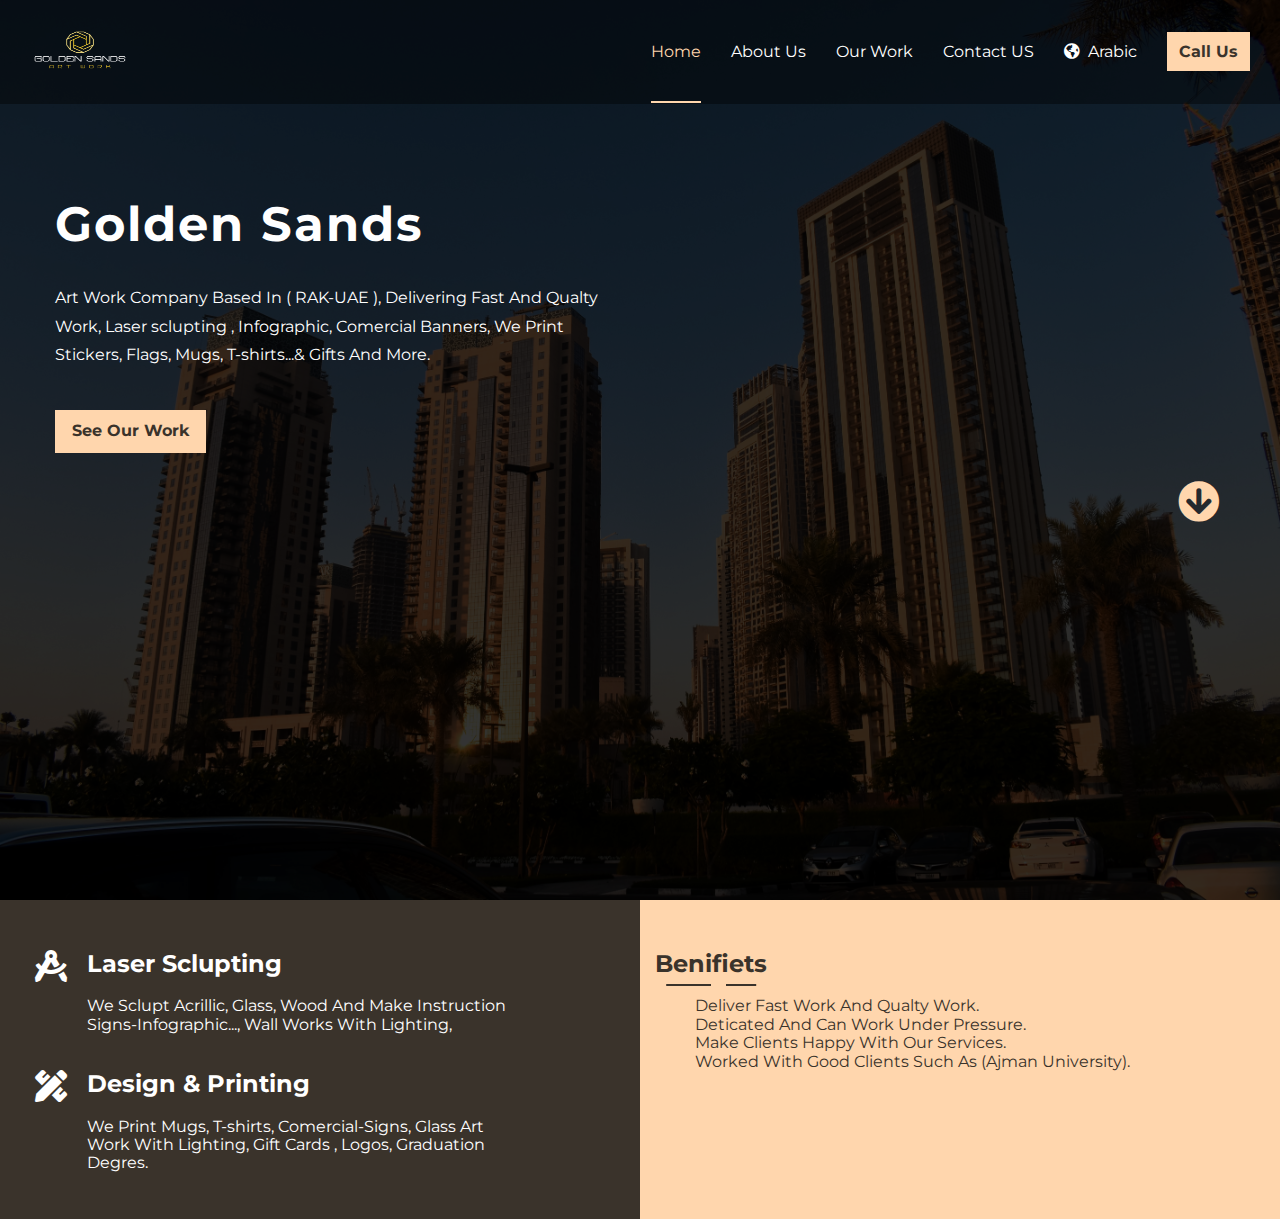
==== index.html @ 5da6ee66 "Initialized The Project And Codded The Header, Navbar [Responsive]" ====
<!DOCTYPE html>
<html lang="en">
  <head>
    <meta charset="UTF-8" />
    <meta http-equiv="X-UA-Compatible" content="IE=edge" />
    <meta name="viewport" content="width=device-width, initial-scale=1.0" />
    <link rel="shortcut icon" href="imgs/Logo.png" />
    <title>GoldenSands - Art Work & Sclupting</title>
    <link rel="stylesheet" href="css/Normalize [v8.0.1] .css" />
    <link rel="stylesheet" href="css/main.css" />
    <link rel="stylesheet" href="css/all.min.css" />
    <link rel="preconnect" href="https://fonts.googleapis.com" />
    <link rel="preconnect" href="https://fonts.gstatic.com" crossorigin />
    <link
      href="https://fonts.googleapis.com/css2?family=Montserrat:ital,wght@0,100;0,200;0,300;0,400;0,500;0,600;0,700;0,800;0,900;1,100;1,200;1,300;1,400;1,500;1,600;1,700;1,800;1,900&display=swap"
      rel="stylesheet"
    />
    <script src="js/main.js"></script>
  </head>
  <body>
    <header>
      <nav>
        <div class="logo">
          <img src="imgs/Logo.png" alt="GlodenSand Art Work Compay Logo" />
        </div>
        <ul class="larg">
          <li><a href="#" class="active">Home</a></li>
          <li><a href="#">About Us</a></li>
          <li><a href="#">Our Work</a></li>
          <li><a href="#">Contact US</a></li>
          <li>
            <a href="#"><i class="fas fa-globe-americas"></i> &nbsp;Arabic</a>
          </li>
          <li class="burger">
            <i class="fas fa-grip-horizontal"></i>
            <ul class="menu">
              <li><a href="#" class="active">Home</a></li>
              <li><a href="#">About Us</a></li>
              <li><a href="#">Our Work</a></li>
              <li><a href="#">Contact US</a></li>
              <li>
                <a href="#"
                  ><i class="fas fa-globe-americas"></i> &nbsp;Arabic</a
                >
              </li>
            </ul>
          </li>
          <li><a href="tel:+971-521180330" class="btn">Call Us</a></li>
        </ul>
      </nav>
      <div class="container">
        <div class="content">
          <h1>Golden Sands</h1>
          <p>
            Art Work Company Based In ( RAK-UAE ), Delivering Fast And Qualty Work,
            Laser sclupting , Infographic, Comercial Banners, We Print Stickers,
            Flags, Mugs, T-shirts...& Gifts And More.
          </p>
          <a href="">See Our Work</a>
        </div>
        <i class="fas fa-arrow-circle-down svg" id="svg"></i>
      </div>
    </header>
    <section class="about">
      <section class="info">
        <div class="box">
          <div class="ico"><i class="fas fa-drafting-compass"></i></div>
          <article>
            <h2>Laser Sclupting</h2>
            <p>
              We Sclupt Acrillic, Glass, Wood And Make Instruction
              Signs-Infographic..., Wall Works With Lighting,
            </p>
          </article>
        </div>
        <div class="box">
          <div class="ico"><i class="fas fa-pencil-ruler"></i></div>
          <article>
            <h2>Design & Printing</h2>
            <p>
              We Print Mugs, T-shirts, Comercial-Signs, Glass Art Work With
              Lighting, Gift Cards , Logos, Graduation Degres.
            </p>
          </article>
        </div>
      </section>
      <section class="benifet">
        <div class="head">
          <h2>Benifiets</h2>
        </div>
        <article>
          <ul>
            <li>Deliver Fast Work And Qualty Work.</li>
            <li>Deticated And Can Work Under Pressure.</li>
            <li>Make Clients Happy With Our Services.</li>
            <li>Worked With Good Clients Such As (Ajman University).</li>
          </ul>
        </article>
      </section>
    </section>
  </body>
</html>
---- css/Normalize [v8.0.1] .css ----
/*! normalize.css v8.0.1 | MIT License | github.com/necolas/normalize.css */

/* Document
========================================================================== */

/**
* 1. Correct the line height in all browsers.
* 2. Prevent adjustments of font size after orientation changes in iOS.
*/

html {
line-height: 1.15; /* 1 */
-webkit-text-size-adjust: 100%; /* 2 */
}

/* Sections
    ========================================================================== */

/**
* Remove the margin in all browsers.
*/

body {
margin: 0;
}

/**
* Render the `main` element consistently in IE.
*/

main {
display: block;
}

/**
* Correct the font size and margin on `h1` elements within `section` and
* `article` contexts in Chrome, Firefox, and Safari.
*/

h1 {
font-size: 2em;
margin: 0.67em 0;
}

/* Grouping content
    ========================================================================== */

/**
* 1. Add the correct box sizing in Firefox.
* 2. Show the overflow in Edge and IE.
*/

hr {
box-sizing: content-box; /* 1 */
height: 0; /* 1 */
overflow: visible; /* 2 */
}

/**
* 1. Correct the inheritance and scaling of font size in all browsers.
* 2. Correct the odd `em` font sizing in all browsers.
*/

pre {
font-family: monospace, monospace; /* 1 */
font-size: 1em; /* 2 */
}

/* Text-level semantics
    ========================================================================== */

/**
* Remove the gray background on active links in IE 10.
*/

a {
background-color: transparent;
}

/**
* 1. Remove the bottom border in Chrome 57-
* 2. Add the correct text decoration in Chrome, Edge, IE, Opera, and Safari.
*/

abbr[title] {
border-bottom: none; /* 1 */
text-decoration: underline; /* 2 */
text-decoration: underline dotted; /* 2 */
}

/**
* Add the correct font weight in Chrome, Edge, and Safari.
*/

b,
strong {
font-weight: bolder;
}

/**
* 1. Correct the inheritance and scaling of font size in all browsers.
* 2. Correct the odd `em` font sizing in all browsers.
*/

code,
kbd,
samp {
font-family: monospace, monospace; /* 1 */
font-size: 1em; /* 2 */
}

/**
* Add the correct font size in all browsers.
*/

small {
font-size: 80%;
}

/**
* Prevent `sub` and `sup` elements from affecting the line height in
* all browsers.
*/

sub,
sup {
font-size: 75%;
line-height: 0;
position: relative;
vertical-align: baseline;
}

sub {
bottom: -0.25em;
}

sup {
top: -0.5em;
}

/* Embedded content
    ========================================================================== */

/**
* Remove the border on images inside links in IE 10.
*/

img {
border-style: none;
}

/* Forms
    ========================================================================== */

/**
* 1. Change the font styles in all browsers.
* 2. Remove the margin in Firefox and Safari.
*/

button,
input,
optgroup,
select,
textarea {
font-family: inherit; /* 1 */
font-size: 100%; /* 1 */
line-height: 1.15; /* 1 */
margin: 0; /* 2 */
}

/**
* Show the overflow in IE.
* 1. Show the overflow in Edge.
*/

button,
input { /* 1 */
overflow: visible;
}

/**
* Remove the inheritance of text transform in Edge, Firefox, and IE.
* 1. Remove the inheritance of text transform in Firefox.
*/

button,
select { /* 1 */
text-transform: none;
}

/**
* Correct the inability to style clickable types in iOS and Safari.
*/

button,
[type="button"],
[type="reset"],
[type="submit"] {
-webkit-appearance: button;
}

/**
* Remove the inner border and padding in Firefox.
*/

button::-moz-focus-inner,
[type="button"]::-moz-focus-inner,
[type="reset"]::-moz-focus-inner,
[type="submit"]::-moz-focus-inner {
border-style: none;
padding: 0;
}

/**
* Restore the focus styles unset by the previous rule.
*/

button:-moz-focusring,
[type="button"]:-moz-focusring,
[type="reset"]:-moz-focusring,
[type="submit"]:-moz-focusring {
outline: 1px dotted ButtonText;
}

/**
* Correct the padding in Firefox.
*/

fieldset {
padding: 0.35em 0.75em 0.625em;
}

/**
* 1. Correct the text wrapping in Edge and IE.
* 2. Correct the color inheritance from `fieldset` elements in IE.
* 3. Remove the padding so developers are not caught out when they zero out
*    `fieldset` elements in all browsers.
*/

legend {
box-sizing: border-box; /* 1 */
color: inherit; /* 2 */
display: table; /* 1 */
max-width: 100%; /* 1 */
padding: 0; /* 3 */
white-space: normal; /* 1 */
}

/**
* Add the correct vertical alignment in Chrome, Firefox, and Opera.
*/

progress {
vertical-align: baseline;
}

/**
* Remove the default vertical scrollbar in IE 10+.
*/

textarea {
overflow: auto;
}

/**
* 1. Add the correct box sizing in IE 10.
* 2. Remove the padding in IE 10.
*/

[type="checkbox"],
[type="radio"] {
box-sizing: border-box; /* 1 */
padding: 0; /* 2 */
}

/**
* Correct the cursor style of increment and decrement buttons in Chrome.
*/

[type="number"]::-webkit-inner-spin-button,
[type="number"]::-webkit-outer-spin-button {
height: auto;
}

/**
* 1. Correct the odd appearance in Chrome and Safari.
* 2. Correct the outline style in Safari.
*/

[type="search"] {
-webkit-appearance: textfield; /* 1 */
outline-offset: -2px; /* 2 */
}

/**
* Remove the inner padding in Chrome and Safari on macOS.
*/

[type="search"]::-webkit-search-decoration {
-webkit-appearance: none;
}

/**
* 1. Correct the inability to style clickable types in iOS and Safari.
* 2. Change font properties to `inherit` in Safari.
*/

::-webkit-file-upload-button {
-webkit-appearance: button; /* 1 */
font: inherit; /* 2 */
}

/* Interactive
    ========================================================================== */

/*
* Add the correct display in Edge, IE 10+, and Firefox.
*/

details {
display: block;
}

/*
* Add the correct display in all browsers.
*/

summary {
display: list-item;
}

/* Misc
    ========================================================================== */

/**
* Add the correct display in IE 10+.
*/

template {
display: none;
}

/**
* Add the correct display in IE 10.
*/

[hidden] {
display: none;
}
---- css/main.css ----
@import url("https://fonts.googleapis.com/css2?family=Montserrat:ital,wght@0,100;0,200;0,300;0,400;0,500;0,600;0,700;0,800;0,900;1,100;1,200;1,300;1,400;1,500;1,600;1,700;1,800;1,900&display=swap");

/* Variables Start */
:root {
  --light-clr: #ffd6ad;
  --dark-clr: #3a332b;
  --med-clr: #67635d;
  --semi-white: #67635d;
}
/* Variables End */
/* Global */
.container {
  padding-left: 15px;
  padding-right: 15px;
  margin-left: auto;
  margin-right: auto;
}
@media (min-width: 768px) {
  .container {
    width: 750px;
  }
}
@media (min-width: 992px) {
  .container {
    width: 970px;
  }
}
@media (min-width: 1200px) {
  .container {
    width: 1170px;
  }
}
ul {
  list-style: none;
}
.head {

}
.head h2 {
  position: relative;
  width: fit-content;
}
.head h2::before {
  content: '';
  position: absolute;
  bottom: -8px;
  left: 50%;
  background-color: var(--dark-clr);
  width: 80%;
  height: 2px;
  transform: translatex(-50%);
}
.head h2::after {
  content: '';
  position: absolute;
  bottom: -15px;
  left: 50%;
  width: 15px;
  height: 15px;
  background-color: var(--light-clr);
  animation: head-anim 3s ease infinite alternate;
}
@keyframes head-anim {
  0% {
    left: 0;
  }
  100% {
    left: calc(100% - 15px);
  }
}
/* Global */
body {
  font-family: "Montserrat", sans-serif, arial;
}
/* Start Header */
header {
  display: flex;
  flex-direction: column;
  min-height: 100vh;
  background-image: url(../imgs/Header\ -\ Bg.jpg);
  background-position: center;
  background-size: cover;
  position: relative;
}
header:before {
  content: "";
  position: absolute;
  top: 0;
  left: 0;
  width: 100%;
  height: 100%;
  background-color: rgba(0, 0, 0, 0.8);
}
nav {
  display: flex;
  justify-content: space-between;
  align-items: center;
  background: rgba(0, 0, 0, 0.4);
  padding: 0 15px;
  position: relative;
}
nav .logo img {
  max-height: 100px;
  width: 130px;
}
nav ul {
  display: flex;
}
@media (max-width: 991px) {
  nav
    ul.larg
    li:not(.larg li:last-of-type, .larg li:nth-of-type(6), .larg ul li) {
    display: none;
  }
}
nav ul a {
  color: white;
  text-decoration: none;
  margin: 0 15px;
  position: relative;
  transition: 0.3s;
  overflow: hidden;
}
nav ul a:before {
  content: "";
  position: absolute;
  left: 50%;
  bottom: -42px;
  width: 0%;
  height: 2px;
  background: var(--light-clr);
  transform: translateX(-50%);
  transition: width 0.2s linear;
}
nav ul a.active,
nav ul a:hover {
  color: var(--light-clr);
}
nav ul a.active::before,
nav ul a:hover:not(a.btn, ul.menu li)::before {
  width: 100%;
}
nav a.btn {
  background: var(--light-clr);
  color: var(--dark-clr);
  padding: 8px 10px;
  border: 2px solid var(--light-clr);
  font-weight: bold;
  text-decoration: none;
}
nav a.btn:hover {
  color: var(--light-clr);
  background: transparent;
}
nav ul li.burger {
  margin-right: 10px;
  color: #fff;
  font-size: 1.7rem;
  transition: 0.2s;
  display: none;
}
@media (max-width: 991px) {
  nav ul li.burger {
    display: flex;
  }
}
nav ul li.burger:hover {
  color: var(--light-clr);
  cursor: pointer;
}
nav ul li.burger:hover ul.menu,
nav ul li.burger:active ul.menu,
nav ul li.burger:focus ul.menu 
nav ul li.burger:focus-within ul.menu{
  display: flex;
}
nav ul.menu {
  width: 100%;
  margin: 0;
  padding: 0;
  display: none;
  flex-direction: column;
  background-color: var(--dark-clr);
  position: absolute;
  left: 0px;
  top: 65%;
  z-index: 10;
  opacity: 0.8;
}
nav ul.menu li {
  background-color: var(--light-clr);
  border-bottom: 1px solid var(--dark-clr);
}
nav ul.menu li a {
  display: block;
  padding: 15px 0;
  color: var(--dark-clr);
  transition: 0.2s linear;
}
nav ul.menu li a:hover,
nav ul.menu li a:active {
  padding-left: 10px;
}
header .container {
  display: flex;
  position: relative;
}
header .content {
  color: white;
  margin-top: 60px;
}
header .content h1 {
  font-size: 3rem;
  letter-spacing: 2px;
}
header .container p {
  max-width: 50ch;
  line-height: 1.8rem;
  position: relative;
}
header .content a {
  display: block;
  width: fit-content;
  font-weight: bold;
  color: var(--dark-clr);
  text-decoration: none;
  padding: 10px 15px;
  margin: 40px 0;
  background: var(--light-clr);
  border: 2px solid var(--light-clr);
  transition: color, background-color 0.2s ease;
}
header .content a:hover {
  color: var(--light-clr);
  background: transparent;
}
header .svg {
  position: absolute;
  bottom: -30px;
  right: 20px;
  font-size: 2.6rem;
  color: #ffd6ad;
  animation: up-down 2s ease 0s alternate infinite;
}
@keyframes up-down {
  0% {
    transform: translatey(-10px);
  }
  100% {
    transform: translatey(50px);
  }
}
/* End Header */
/* ==================== */
/* Start About-Us */
section.about {
  display: grid;
  grid-template-columns: 1fr 1fr;
  color: #fff;
}
@media (max-width: 767px) {
  section.about {
    text-align: center;
    grid-template-columns: 1fr;
  }
}
.about section.info {
  background-color: var(--dark-clr);
  padding: 30px 15px;
  flex-basis: 100%;
}
.about .info .box {
  display: flex;
}
@media (max-width: 767px) {
  .about .info .box {
    flex-direction: column;
  }
}
.about .info .box .ico {
  font-size: 2rem;
  padding: 0 20px;
}
@media (max-widt: 767px) {
  .about .info .box .ico{
    padding: 0 0;
  }
}
.about .info .box .ico i {
  padding-top: 20px;
  transition: 0.3s linear;
}
.about .info .box .ico:hover i {
  transform: scale(1.2);
  text-shadow: 2px -3px  var(--light-clr);
}
.about .info .box article {
  max-width: 40ch;
}
@media (max-width: 767px) {
  .about .info .box article {
    width: 100%;
  }
}
.about .info .box article h2 {
  
}
.about .info .box article p {
  
}
/* ==================== */
.about .benifet {
  background-color: var(--light-clr);
  color: var(--dark-clr);
  padding: 30px 15px;
  flex-basis: 100%;
}
.about .benifit .head {
  
}
.about .benifit .head h2 {
}
.about .benifit .article {
  
}
.about .benifit .article {
  
}
.about .benifit .article ul {

}
.about .benifit .article li {

}
/* End About-Us */
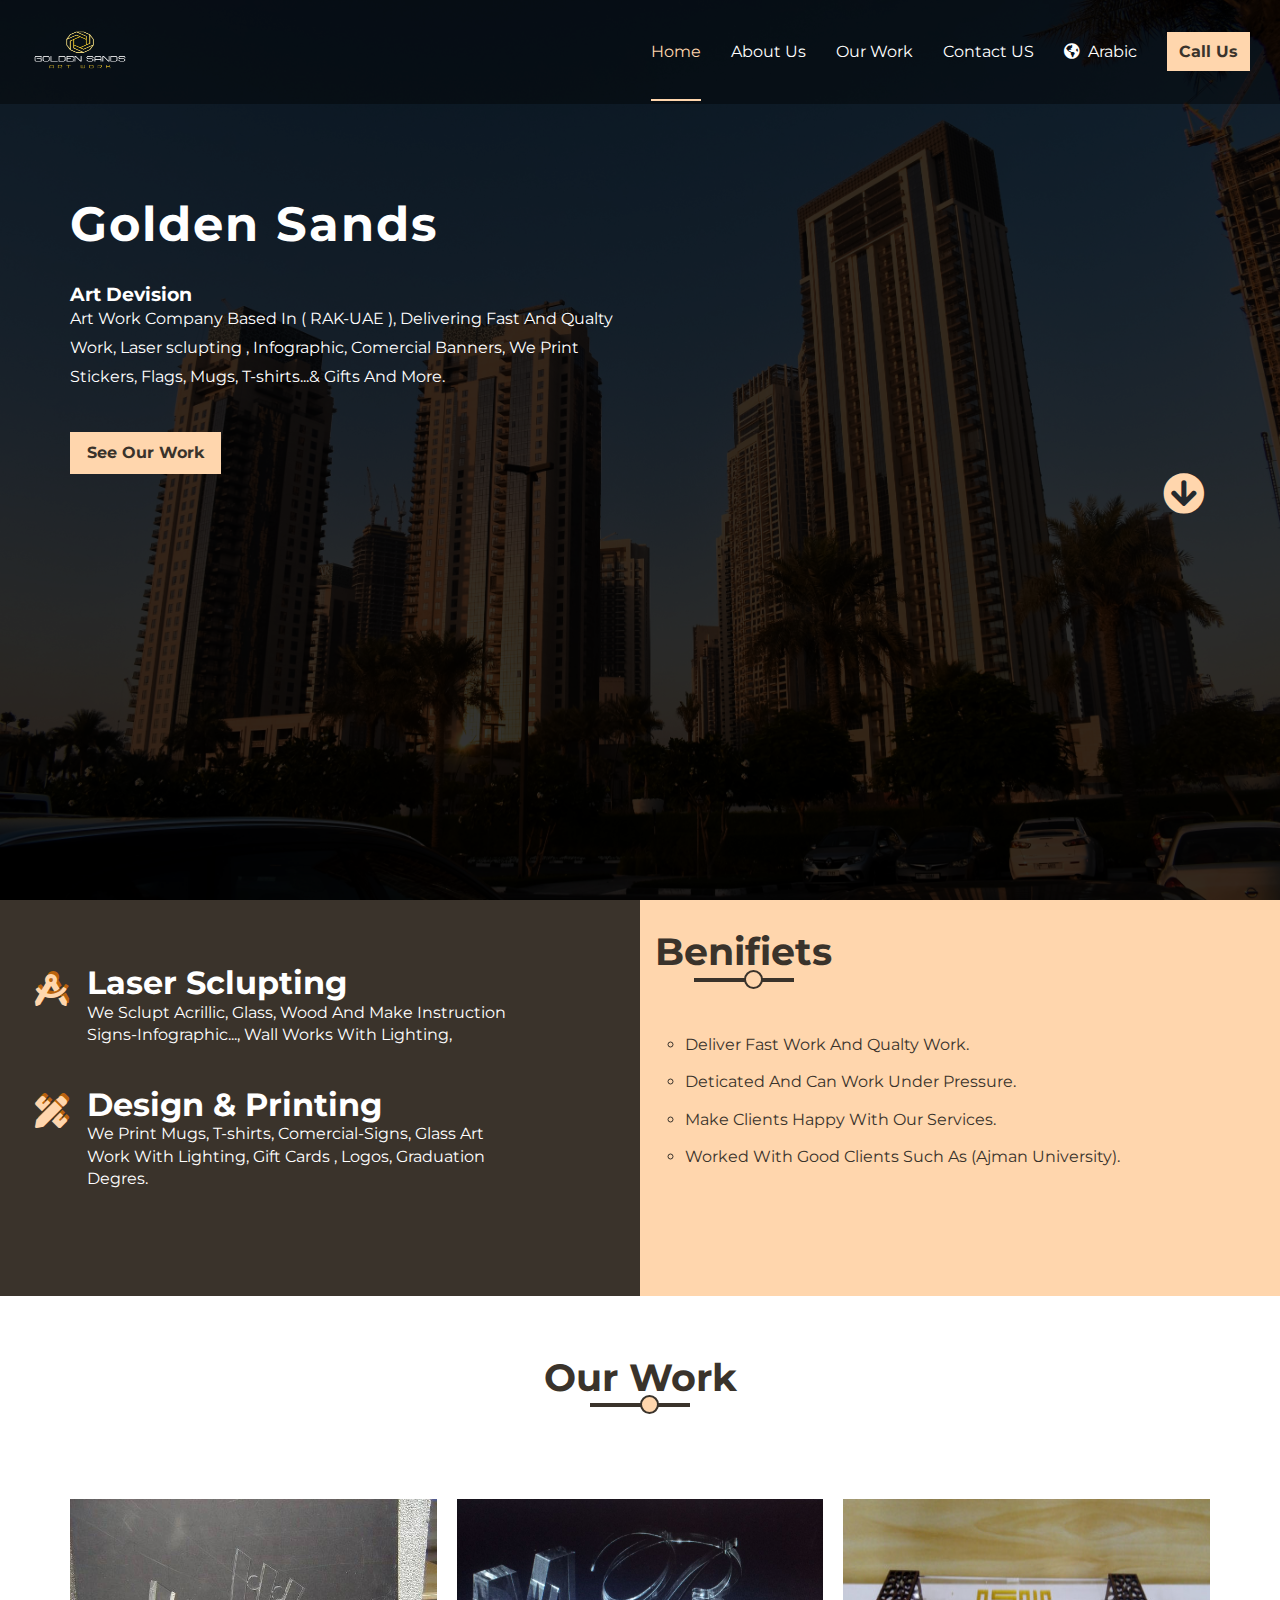
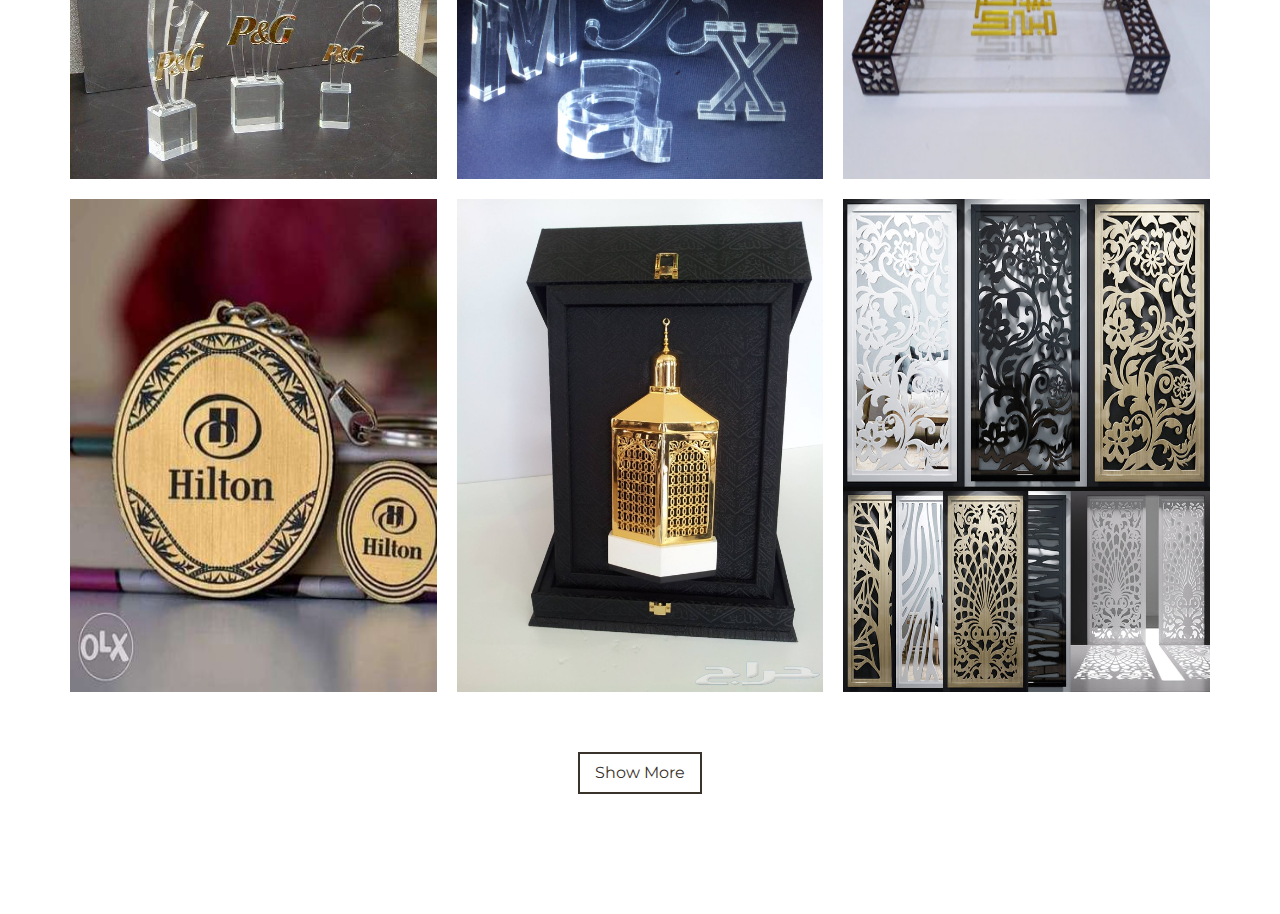
==== commit da869ad3: "Deleted Local Font & Added Our Work Section" ====
--- a/index.html
+++ b/index.html
@@ -15,14 +15,13 @@
       href="https://fonts.googleapis.com/css2?family=Montserrat:ital,wght@0,100;0,200;0,300;0,400;0,500;0,600;0,700;0,800;0,900;1,100;1,200;1,300;1,400;1,500;1,600;1,700;1,800;1,900&display=swap"
       rel="stylesheet"
     />
-    <script src="js/main.js"></script>
   </head>
   <body>
     <header>
       <nav>
-        <div class="logo">
+        <figure class="logo">
           <img src="imgs/Logo.png" alt="GlodenSand Art Work Compay Logo" />
-        </div>
+        </figure>
         <ul class="larg">
           <li><a href="#" class="active">Home</a></li>
           <li><a href="#">About Us</a></li>
@@ -48,23 +47,24 @@
           <li><a href="tel:+971-521180330" class="btn">Call Us</a></li>
         </ul>
       </nav>
-      <div class="container">
-        <div class="content">
+      <section class="container">
+        <article class="content">
           <h1>Golden Sands</h1>
+          <h3>Art Devision</h3>
           <p>
             Art Work Company Based In ( RAK-UAE ), Delivering Fast And Qualty Work,
             Laser sclupting , Infographic, Comercial Banners, We Print Stickers,
             Flags, Mugs, T-shirts...& Gifts And More.
           </p>
           <a href="">See Our Work</a>
-        </div>
+        </article>
         <i class="fas fa-arrow-circle-down svg" id="svg"></i>
-      </div>
+      </section>
     </header>
     <section class="about">
       <section class="info">
-        <div class="box">
-          <div class="ico"><i class="fas fa-drafting-compass"></i></div>
+        <section class="box">
+          <figure class="ico"><i class="fas fa-drafting-compass"></i></figure>
           <article>
             <h2>Laser Sclupting</h2>
             <p>
@@ -72,9 +72,9 @@
               Signs-Infographic..., Wall Works With Lighting,
             </p>
           </article>
-        </div>
-        <div class="box">
-          <div class="ico"><i class="fas fa-pencil-ruler"></i></div>
+        </section>
+        <section class="box">
+          <figure class="ico"><i class="fas fa-pencil-ruler"></i></figure>
           <article>
             <h2>Design & Printing</h2>
             <p>
@@ -84,19 +84,116 @@
           </article>
         </div>
       </section>
-      <section class="benifet">
-        <div class="head">
-          <h2>Benifiets</h2>
-        </div>
-        <article>
-          <ul>
-            <li>Deliver Fast Work And Qualty Work.</li>
-            <li>Deticated And Can Work Under Pressure.</li>
-            <li>Make Clients Happy With Our Services.</li>
-            <li>Worked With Good Clients Such As (Ajman University).</li>
-          </ul>
+    </section>
+    <section class="benifet">
+      <div class="head">
+        <h2>Benifiets</h2>
+      </div>
+      <article>
+        <ul>
+          <li>Deliver Fast Work And Qualty Work.</li>
+          <li>Deticated And Can Work Under Pressure.</li>
+          <li>Make Clients Happy With Our Services.</li>
+          <li>Worked With Good Clients Such As (Ajman University).</li>
+        </ul>
+      </article>
+    </section>
+    </section>
+    <section class="our-work">
+      <section class="container">
+        <article class="head">
+          <h2>Our Work</h2>
         </article>
+        <section class="work-imgs">
+          <div class="box">
+            <img src="imgs/ACRYLIC - WORk/acrylic - 1.jpg" alt="">
+            <div class="overlay">
+              <h3>Laser Cutting - Acrilic Work</h3>
+              <p>Shape Made Using Laser Sclupting Machine.</p>
+            </div>
+          </div>
+          <div class="box">
+            <img src="imgs/ACRYLIC - WORk/acrylic - 4.jpg" alt="">
+            <div class="overlay">
+              <h3>Laser Cutting - Acrilic Work</h3>
+              <p>Letters Shape Made Using Laser Sclupting Machine.</p>
+            </div>
+          </div>
+          <div class="box">
+            <img src="imgs/ACRYLIC - WORk/acrylic - 7.jpg" alt="">
+            <div class="overlay">
+              <h3>Laser Cutting - Acrilic Work</h3>
+              <p>Acrilic Eid Gift.</p>
+            </div>
+          </div>
+          <div class="box">
+            <img src="imgs/CRAFT [wooden , ...]/craft - 1.jpg" alt="">
+            <div class="overlay">
+              <h3>Wooden Work</h3>
+              <p>Wodden Key Logo For Hilton.</p>
+            </div>
+          </div>
+          <div class="box">
+            <img src="imgs/CRAFT [wooden , ...]/craft - 3.jpg" alt="">
+            <div class="overlay">
+              <h3>Art Gifts</h3>
+              <p>A Beutifull light Source Gift With A Box "Phanos".</p>
+            </div>
+          </div>
+          <div class="box">
+            <img src="imgs/CRAFT [wooden , ...]/craft - 5.jpg" alt="">
+            <div class="overlay">
+              <h3>Steel Cutting Work</h3>
+              <p>Make Custom Shapes Using Laser Cutting And Sclupting</p>
+            </div>
+          </div>
+          <div class="box hidden">
+            <img src="imgs/T-SHITRS/T-Shirt - 1.jpg" alt="">
+            <div class="overlay">
+              <h3>T-Shirt Printing</h3>
+              <p>Print Custom Photos & Images On T-Shirts</p>
+            </div>
+          </div>
+          <div class="box hidden">
+            <img src="imgs/T-SHITRS/T-Shit - 2.jpg" alt="">
+            <div class="overlay">
+              <h3>T-Shirt Printing</h3>
+              <p>Print Custom Photos & Images On T-Shirts</p>
+            </div>
+          </div>
+          <div class="box hidden">
+            <img src="imgs/T-SHITRS/T-Shirt 3.jpeg" alt="">
+            <div class="overlay">
+              <h3>T-Shirt Printing</h3>
+              <p>Print Custom Photos & Images On T-Shirts</p>
+            </div>
+          </div>
+          <div class="box hidden">
+            <img src="imgs/ACRYLIC - WORk/acrylic - 6.jpg" alt="">
+            <div class="overlay">
+              <h3>Laser Cutting - Acrilic Work</h3>
+              <p>Award Made Using Laser Sclupting Machine.</p>
+            </div>
+          </div>
+          <div class="box hidden">
+            <img src="imgs/ACRYLIC - WORk/acrylic - 5.jpg" alt="">
+            <div class="overlay">
+              <h3>Laser Cutting - Acrilic Work</h3>
+              <p>Events Awards Made Using Laser Sclupting Machine.</p>
+            </div>
+          </div>
+          <div class="box hidden">
+            <img src="imgs/ACRYLIC - WORk/acrylic - 3.jpg" alt="">
+            <div class="overlay">
+              <h3>Laser Cutting - Acrilic Work</h3>
+              <p>Nice Money Box Made Using Laser Sclupting Machine.</p>
+            </div>
+          </div>
+        </section>
+        <button class="show-img">Show More</button>
       </section>
     </section>
+    <!-- Js File -->
+    <script src="js/main.js"></script>
   </body>
 </html>
--- a/css/main.css
+++ b/css/main.css
@@ -1,5 +1,4 @@
 @import url("https://fonts.googleapis.com/css2?family=Montserrat:ital,wght@0,100;0,200;0,300;0,400;0,500;0,600;0,700;0,800;0,900;1,100;1,200;1,300;1,400;1,500;1,600;1,700;1,800;1,900&display=swap");
-
 /* Variables Start */
 :root {
   --light-clr: #ffd6ad;
@@ -9,6 +8,14 @@
 }
 /* Variables End */
 /* Global */
+* {
+  margin: 0;
+  padding: 0;
+  box-sizing: border-box;
+  -o-box-sizing: border-box;
+  -moz-box-sizing: border-box;
+  -webkit-box-sizing: border-box;
+}
 .container {
   padding-left: 15px;
   padding-right: 15px;
@@ -33,21 +40,28 @@
 ul {
   list-style: none;
 }
-.head {
-
+figure {
+  margin: 0;
 }
 .head h2 {
-  position: relative;
+  color: var(--dark-clr);
   width: fit-content;
-}
+  font-size: 38px;
+  position: relative;
+}
+/* @media (max-width: 767px) {
+  .head h2 {
+    width: 100%;
+  }
+} */
 .head h2::before {
   content: '';
   position: absolute;
   bottom: -8px;
   left: 50%;
   background-color: var(--dark-clr);
-  width: 80%;
-  height: 2px;
+  width: 100px;
+  height: 4px;
   transform: translatex(-50%);
 }
 .head h2::after {
@@ -58,14 +72,16 @@
   width: 15px;
   height: 15px;
   background-color: var(--light-clr);
-  animation: head-anim 3s ease infinite alternate;
+  border: 2px solid var(--dark-clr);
+  border-radius: 50%;
+  animation: head-anim 3s linear infinite alternate;
 }
 @keyframes head-anim {
   0% {
-    left: 0;
+    left: calc(50% - 60px);
   }
   100% {
-    left: calc(100% - 15px);
+    left: calc(50% + 45px);
   }
 }
 /* Global */
@@ -125,7 +141,7 @@
   content: "";
   position: absolute;
   left: 50%;
-  bottom: -42px;
+  bottom: -40px;
   width: 0%;
   height: 2px;
   background: var(--light-clr);
@@ -153,6 +169,7 @@
   background: transparent;
 }
 nav ul li.burger {
+  margin-top: -5px;
   margin-right: 10px;
   color: #fff;
   font-size: 1.7rem;
@@ -236,7 +253,7 @@
 }
 header .svg {
   position: absolute;
-  bottom: -30px;
+  bottom: 0px;
   right: 20px;
   font-size: 2.6rem;
   color: #ffd6ad;
@@ -244,7 +261,7 @@
 }
 @keyframes up-down {
   0% {
-    transform: translatey(-10px);
+    transform: translatey(-20px);
   }
   100% {
     transform: translatey(50px);
@@ -266,11 +283,15 @@
 }
 .about section.info {
   background-color: var(--dark-clr);
-  padding: 30px 15px;
+  padding: 65px 15px;
   flex-basis: 100%;
 }
 .about .info .box {
   display: flex;
+  margin: 40px 0;
+}
+.about .info .box:first-of-type {
+  margin-top: 0;
 }
 @media (max-width: 767px) {
   .about .info .box {
@@ -278,8 +299,8 @@
   }
 }
 .about .info .box .ico {
-  font-size: 2rem;
-  padding: 0 20px;
+  font-size: 32px;
+  padding: 8px 20px;
 }
 @media (max-widt: 767px) {
   .about .info .box .ico{
@@ -287,26 +308,26 @@
   }
 }
 .about .info .box .ico i {
-  padding-top: 20px;
+  padding-top: 0px;
+  color: var(--light-clr);
   transition: 0.3s linear;
-}
-.about .info .box .ico:hover i {
-  transform: scale(1.2);
-  text-shadow: 2px -3px  var(--light-clr);
+  text-shadow: 2px -3px #ba630d;
 }
 .about .info .box article {
   max-width: 40ch;
 }
 @media (max-width: 767px) {
   .about .info .box article {
+    display: contents;
     width: 100%;
   }
 }
 .about .info .box article h2 {
-  
+  margin-top: 0;
+  font-size: 32px;
 }
 .about .info .box article p {
-  
+  line-height: 1.4em;
 }
 /* ==================== */
 .about .benifet {
@@ -315,21 +336,95 @@
   padding: 30px 15px;
   flex-basis: 100%;
 }
-.about .benifit .head {
-  
-}
-.about .benifit .head h2 {
-}
-.about .benifit .article {
-  
-}
-.about .benifit .article {
-  
-}
-.about .benifit .article ul {
-
-}
-.about .benifit .article li {
-
+.about .benifet article ul {
+  text-align: start;
+  list-style: circle;
+  margin: 60px 30px;
+}
+.about .benifet article ul li {
+  line-height: 1.4em;
+  margin: 15px 0;
 }
 /* End About-Us */
+/* Start Our-Work */
+.our-work {
+  padding: 60px 0;
+}
+.our-work .head {
+  display: flex;
+  justify-content: center;
+}
+.our-work .work-imgs {
+  margin-top: 100px;
+  display: grid;
+  grid-template-columns: repeat(auto-fill, minmax(280px, auto));
+  gap: 20px;
+}
+.our-work .work-imgs .box {
+  position: relative;
+  overflow-y: hidden;
+}
+.our-work .box:hover {
+  cursor:  pointer ;
+}
+.our-work .work-imgs .hidden {
+  display: none;
+}
+.work-imgs .box img {
+  max-width: 100%;
+  height: 100%;
+}
+.work-imgs .box .overlay {
+  color: #222;
+  width: 100%;
+  height: 60%;
+  padding: 20px;
+  padding-bottom: 20px;
+  position: absolute;
+  left: 0;
+  bottom: -60%;
+  border-top: 1px solid rgba(255, 255, 255, 0.270);
+  background: rgb(225 225 225 / 0.2);
+  -webkit-backdrop-filter: blur(40px);
+  backdrop-filter: blur(40px);
+  transition: bottom 0.4s;
+}
+.work-imgs .box .overlay p {
+  margin-top: 15px;
+}
+.our-work .box:hover .overlay {
+  bottom: 0;
+}
+.our-work button.show-img {
+  padding: 10px 15px;
+  margin: 60px 0;
+  margin-left: 50%;
+  transform: translate(-50%);
+  text-align: center;
+  background: none;
+  color: var(--dark-clr);
+  border: 2px solid var(--dark-clr);
+  cursor: pointer;
+  position: relative;
+  transition: color 0.3s;
+  overflow: hidden;
+}
+.our-work button.show-img::before {
+  content: '';
+  width: 100%;
+  height: 100%;
+  position: absolute;
+  top: 0;
+  left: -100%;
+  background: var(--dark-clr);
+  z-index: -1;
+  transition: left 0.3s;
+  transform: scale(1);
+}
+.our-work button.show-img:hover {
+  color: var(--light-clr);
+}
+.our-work button.show-img:hover::before {
+  left: 0;
+}
+/* End Our-Work */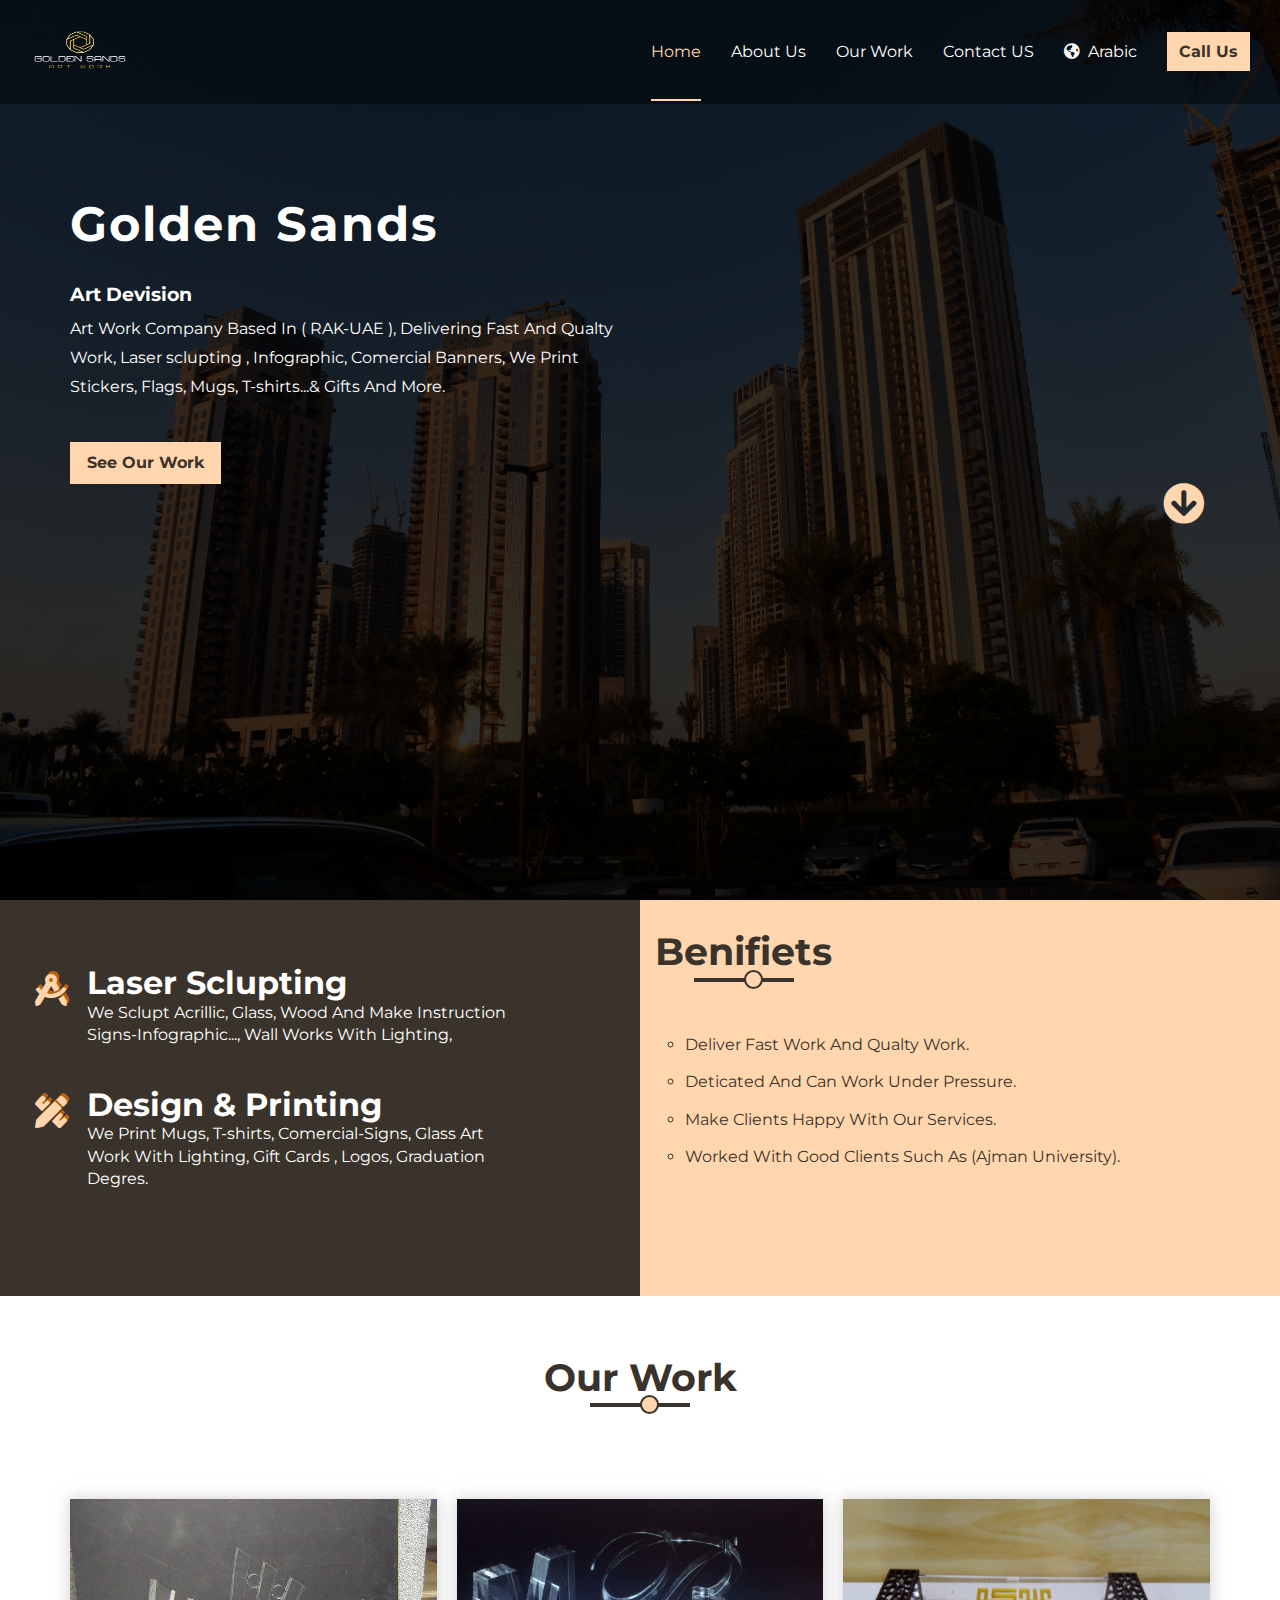
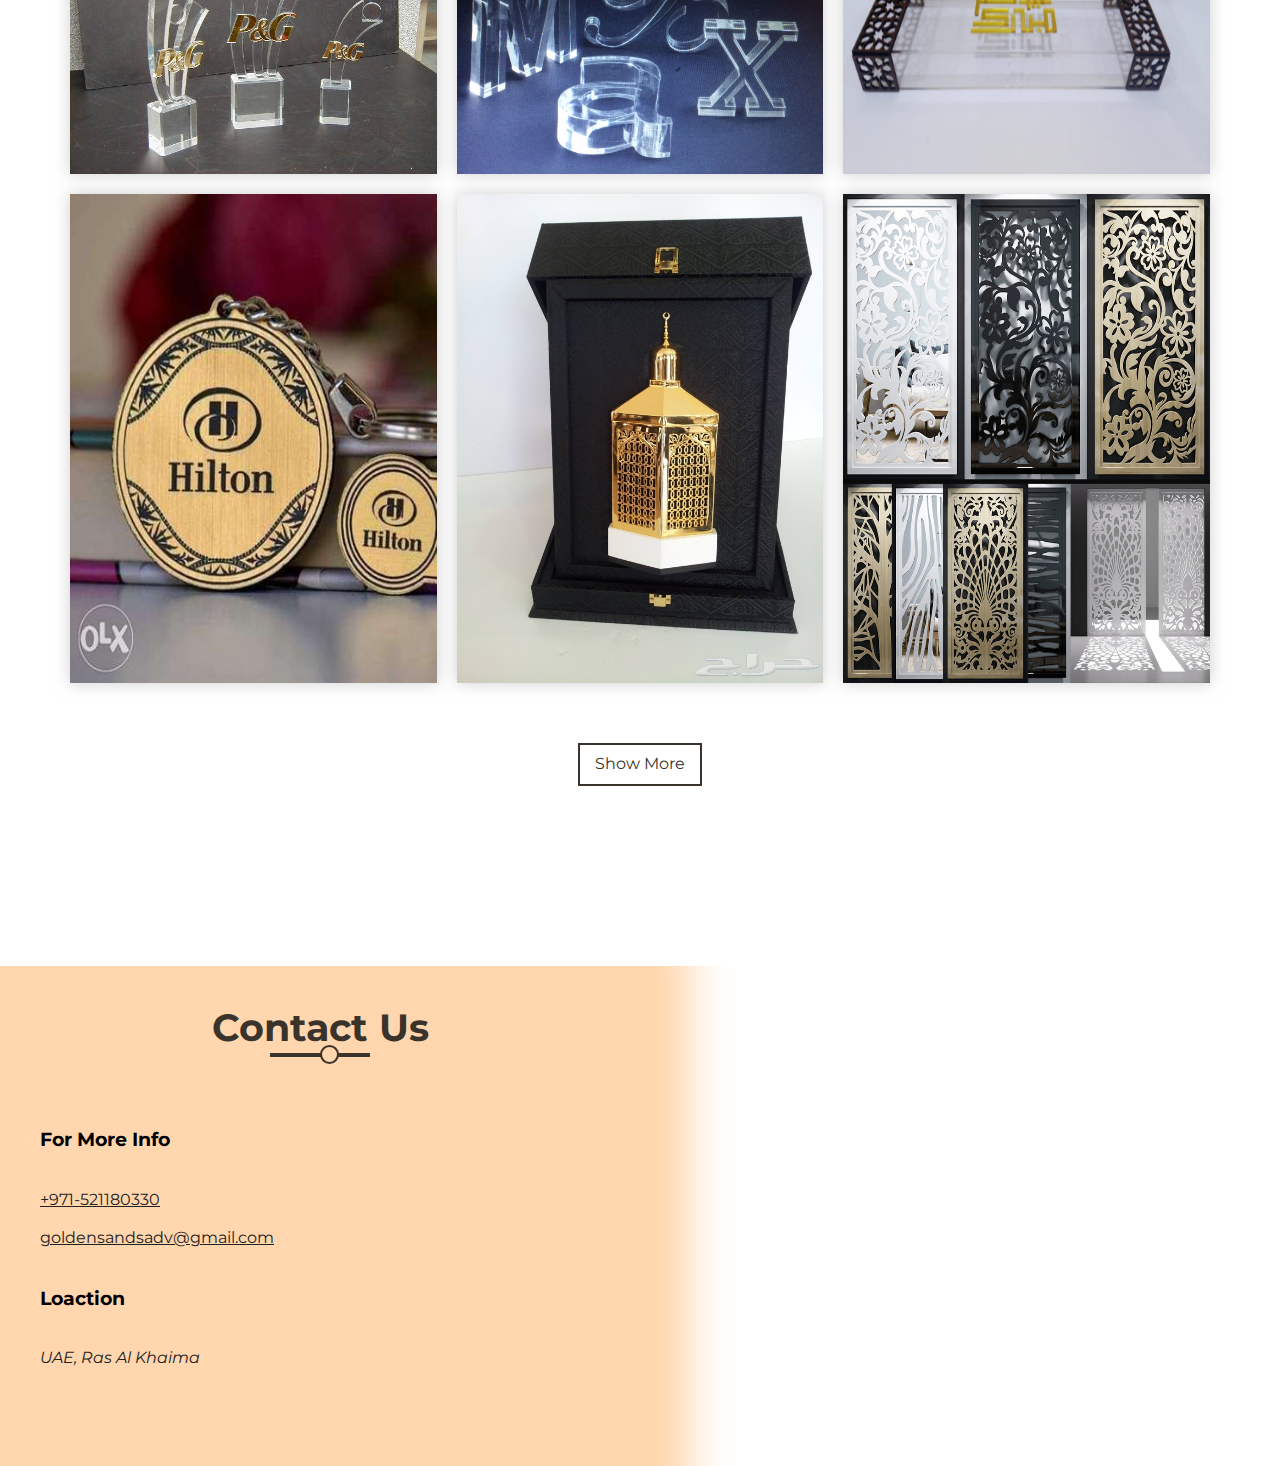
==== commit 044d4d52: "Fixed Bugs & And Some Enhancement" ====
--- a/index.html
+++ b/index.html
@@ -6,15 +6,14 @@
     <meta name="viewport" content="width=device-width, initial-scale=1.0" />
     <link rel="shortcut icon" href="imgs/Logo.png" />
     <title>GoldenSands - Art Work & Sclupting</title>
+    <!-- Css Files -->
     <link rel="stylesheet" href="css/Normalize [v8.0.1] .css" />
     <link rel="stylesheet" href="css/main.css" />
     <link rel="stylesheet" href="css/all.min.css" />
+    <!-- Google Fonts -->
     <link rel="preconnect" href="https://fonts.googleapis.com" />
     <link rel="preconnect" href="https://fonts.gstatic.com" crossorigin />
-    <link
-      href="https://fonts.googleapis.com/css2?family=Montserrat:ital,wght@0,100;0,200;0,300;0,400;0,500;0,600;0,700;0,800;0,900;1,100;1,200;1,300;1,400;1,500;1,600;1,700;1,800;1,900&display=swap"
-      rel="stylesheet"
-    />
+    <link href="https://fonts.googleapis.com/css2?family=Montserrat:ital,wght@0,100;0,200;0,300;0,400;0,500;0,600;0,700;0,800;0,900;1,100;1,200;1,300;1,400;1,500;1,600;1,700;1,800;1,900&display=swap" rel="stylesheet"/>
   </head>
   <body>
     <header>
@@ -24,9 +23,9 @@
         </figure>
         <ul class="larg">
           <li><a href="#" class="active">Home</a></li>
-          <li><a href="#">About Us</a></li>
-          <li><a href="#">Our Work</a></li>
-          <li><a href="#">Contact US</a></li>
+          <li><a href="#about-us">About Us</a></li>
+          <li><a href="#our-work">Our Work</a></li>
+          <li><a href="#contact">Contact US</a></li>
           <li>
             <a href="#"><i class="fas fa-globe-americas"></i> &nbsp;Arabic</a>
           </li>
@@ -34,9 +33,9 @@
             <i class="fas fa-grip-horizontal"></i>
             <ul class="menu">
               <li><a href="#" class="active">Home</a></li>
-              <li><a href="#">About Us</a></li>
-              <li><a href="#">Our Work</a></li>
-              <li><a href="#">Contact US</a></li>
+              <li><a href="#about-us">About Us</a></li>
+              <li><a href="#our-work">Our Work</a></li>
+              <li><a href="#contact">Contact US</a></li>
               <li>
                 <a href="#"
                   ><i class="fas fa-globe-americas"></i> &nbsp;Arabic</a
@@ -56,12 +55,12 @@
             Laser sclupting , Infographic, Comercial Banners, We Print Stickers,
             Flags, Mugs, T-shirts...& Gifts And More.
           </p>
-          <a href="">See Our Work</a>
+          <a href="#our-work">See Our Work</a>
         </article>
         <i class="fas fa-arrow-circle-down svg" id="svg"></i>
       </section>
     </header>
-    <section class="about">
+    <section class="about" id="about-us">
       <section class="info">
         <section class="box">
           <figure class="ico"><i class="fas fa-drafting-compass"></i></figure>
@@ -99,7 +98,7 @@
       </article>
     </section>
     </section>
-    <section class="our-work">
+    <section class="our-work" id="our-work">
       <section class="container">
         <article class="head">
           <h2>Our Work</h2>
@@ -130,7 +129,7 @@
             <img src="imgs/CRAFT [wooden , ...]/craft - 1.jpg" alt="">
             <div class="overlay">
               <h3>Wooden Work</h3>
-              <p>Wodden Key Logo For Hilton.</p>
+              <p>Wodden Key Hanger For Hilton.</p>
             </div>
           </div>
           <div class="box">
@@ -193,7 +192,31 @@
         <button class="show-img">Show More</button>
       </section>
     </section>
-    <!-- Js File -->
+    <section class="contact" id="contact">
+      <article class="content">
+        <div class="head">
+          <h2>Contact Us</h2>
+        </div>
+        <article class="contact-info">
+          <h3>For More Info</h3>
+          <a href="tel:+971-521180330">+971-521180330</a>
+          <a href="mailto:goldensandsadv@gmail.com">goldensandsadv@gmail.com</a>
+          <h3>Loaction</h3>
+          <address>UAE, Ras Al Khaima</address>
+        </article>
+      </article>
+    </section>
+    <!-- JS FIles -->
     <script src="js/main.js"></script>
+    <!-- Tilt.Js Libitary -->
+    <script type="text/javascript" src="js/vanilla-tilt.min.js"></script>
+    <script type="text/javascript" >
+      //It also supports NodeList
+      VanillaTilt.init(document.querySelectorAll(".our-work .box"), {
+        max: 25,
+        speed: 400,
+        glare: true
+      });
+    </script>
   </body>
 </html>
--- a/css/main.css
+++ b/css/main.css
@@ -16,6 +16,12 @@
   -moz-box-sizing: border-box;
   -webkit-box-sizing: border-box;
 }
+html {
+  scroll-behavior: smooth;
+  -o-scroll-behavior: smooth;
+  -moz-scroll-behavior: smooth;
+  -webkit-scroll-behavior: smooth;
+}
 .container {
   padding-left: 15px;
   padding-right: 15px;
@@ -49,11 +55,6 @@
   font-size: 38px;
   position: relative;
 }
-/* @media (max-width: 767px) {
-  .head h2 {
-    width: 100%;
-  }
-} */
 .head h2::before {
   content: '';
   position: absolute;
@@ -231,6 +232,7 @@
   letter-spacing: 2px;
 }
 header .container p {
+  margin-top: 10px;
   max-width: 50ch;
   line-height: 1.8rem;
   position: relative;
@@ -363,6 +365,7 @@
 .our-work .work-imgs .box {
   position: relative;
   overflow-y: hidden;
+  box-shadow: 0 0 15px rgba(179, 175, 175, 0.600);
 }
 .our-work .box:hover {
   cursor:  pointer ;
@@ -370,8 +373,22 @@
 .our-work .work-imgs .hidden {
   display: none;
 }
+.our-work .work-imgs .anim {
+  animation: fade 1s ease-in-out 0s 1;
+}
+@keyframes fade {
+  from {
+    opacity: 0.3;
+    transform: translatey(50px);
+  }
+  to {
+    opacity: 1;
+    transform: translate(0px);
+  }
+}
 .work-imgs .box img {
-  max-width: 100%;
+  display: block;
+  width: 100%;
   height: 100%;
 }
 .work-imgs .box .overlay {
@@ -385,8 +402,10 @@
   bottom: -60%;
   border-top: 1px solid rgba(255, 255, 255, 0.270);
   background: rgb(225 225 225 / 0.2);
-  -webkit-backdrop-filter: blur(40px);
-  backdrop-filter: blur(40px);
+  backdrop-filter: blur(20px);
+  -o-backdrop-filter: blur(20px);
+  -moz-backdrop-filter: blur(20px);
+  -webkit-backdrop-filter: blur(20px);
   transition: bottom 0.4s;
 }
 .work-imgs .box .overlay p {
@@ -427,4 +446,51 @@
 .our-work button.show-img:hover::before {
   left: 0;
 }
-/* End Our-Work */+/* End Our-Work */
+/* Start Contact */
+.contact {
+  margin-top: 60px;
+  min-height: 500px;
+  background: url(../imgs/contact-bg.jpg);
+  background-size: cover;
+  background-position: center;
+  display: grid;
+  grid-template-columns: 1fr 1fr;
+  overflow: hidden;
+}
+@media (max-width: 786px) {
+  .contact {
+    grid-template-columns: 1fr;
+    grid-template-rows: 1fr 1fr ;
+  }
+}
+.contact .content {
+  padding: 40px;
+  display: flex;
+  flex-direction: column;
+  background-color: var(--light-clr);
+  box-shadow: 10px 5px 40px 40px var(--light-clr);
+}
+.contact .content .head {
+  margin: 0 0 60px;
+}
+.contact .content .head h2 {
+  width: 100%;
+  text-align: center;
+}
+.contact .content .contact-info {
+  display: flex;
+  flex-direction: column;
+  gap: 20px
+}
+.contact .content .contact-info h3 {
+  margin-top: 20px;
+  margin-bottom: 20px;
+}
+.contact .content .contact-info a,
+.contact .content .contact-info address  {
+  display: block;
+  width: fit-content;
+  color: #222;
+}
+/* End Contact */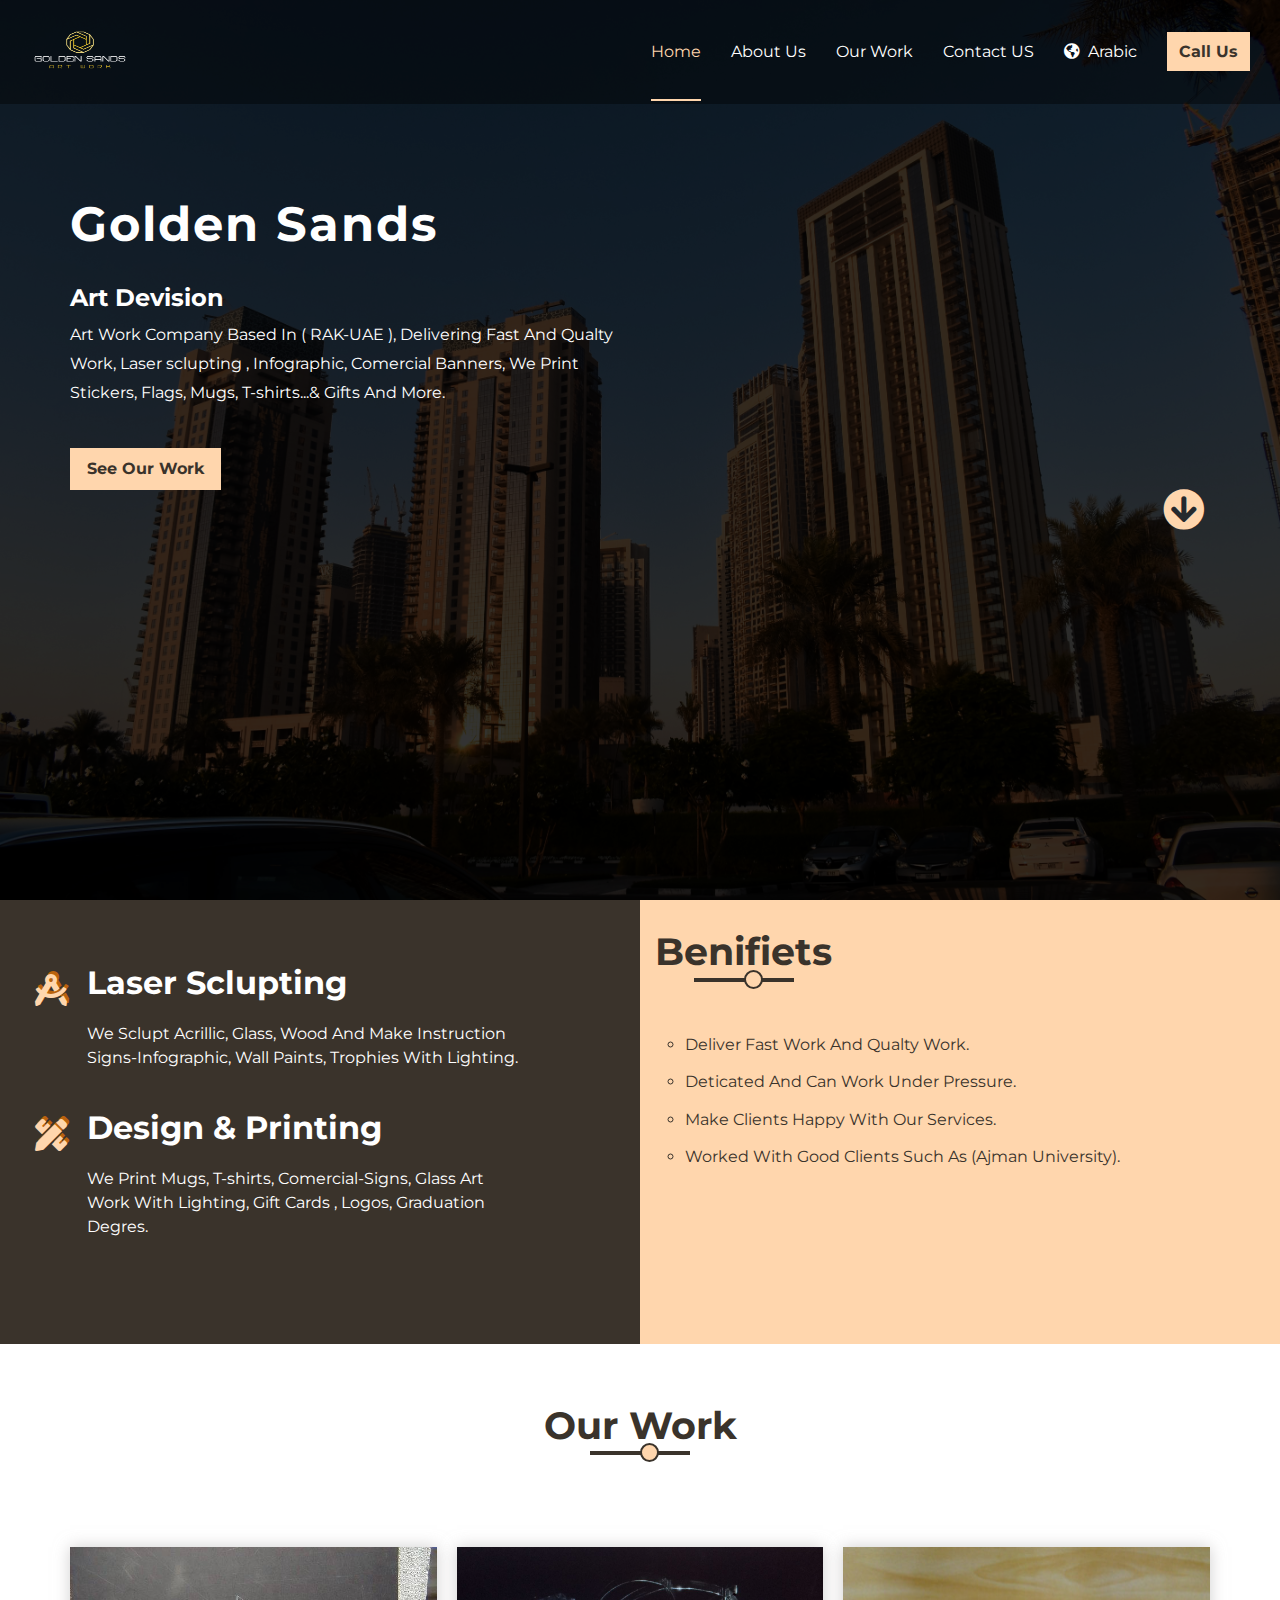
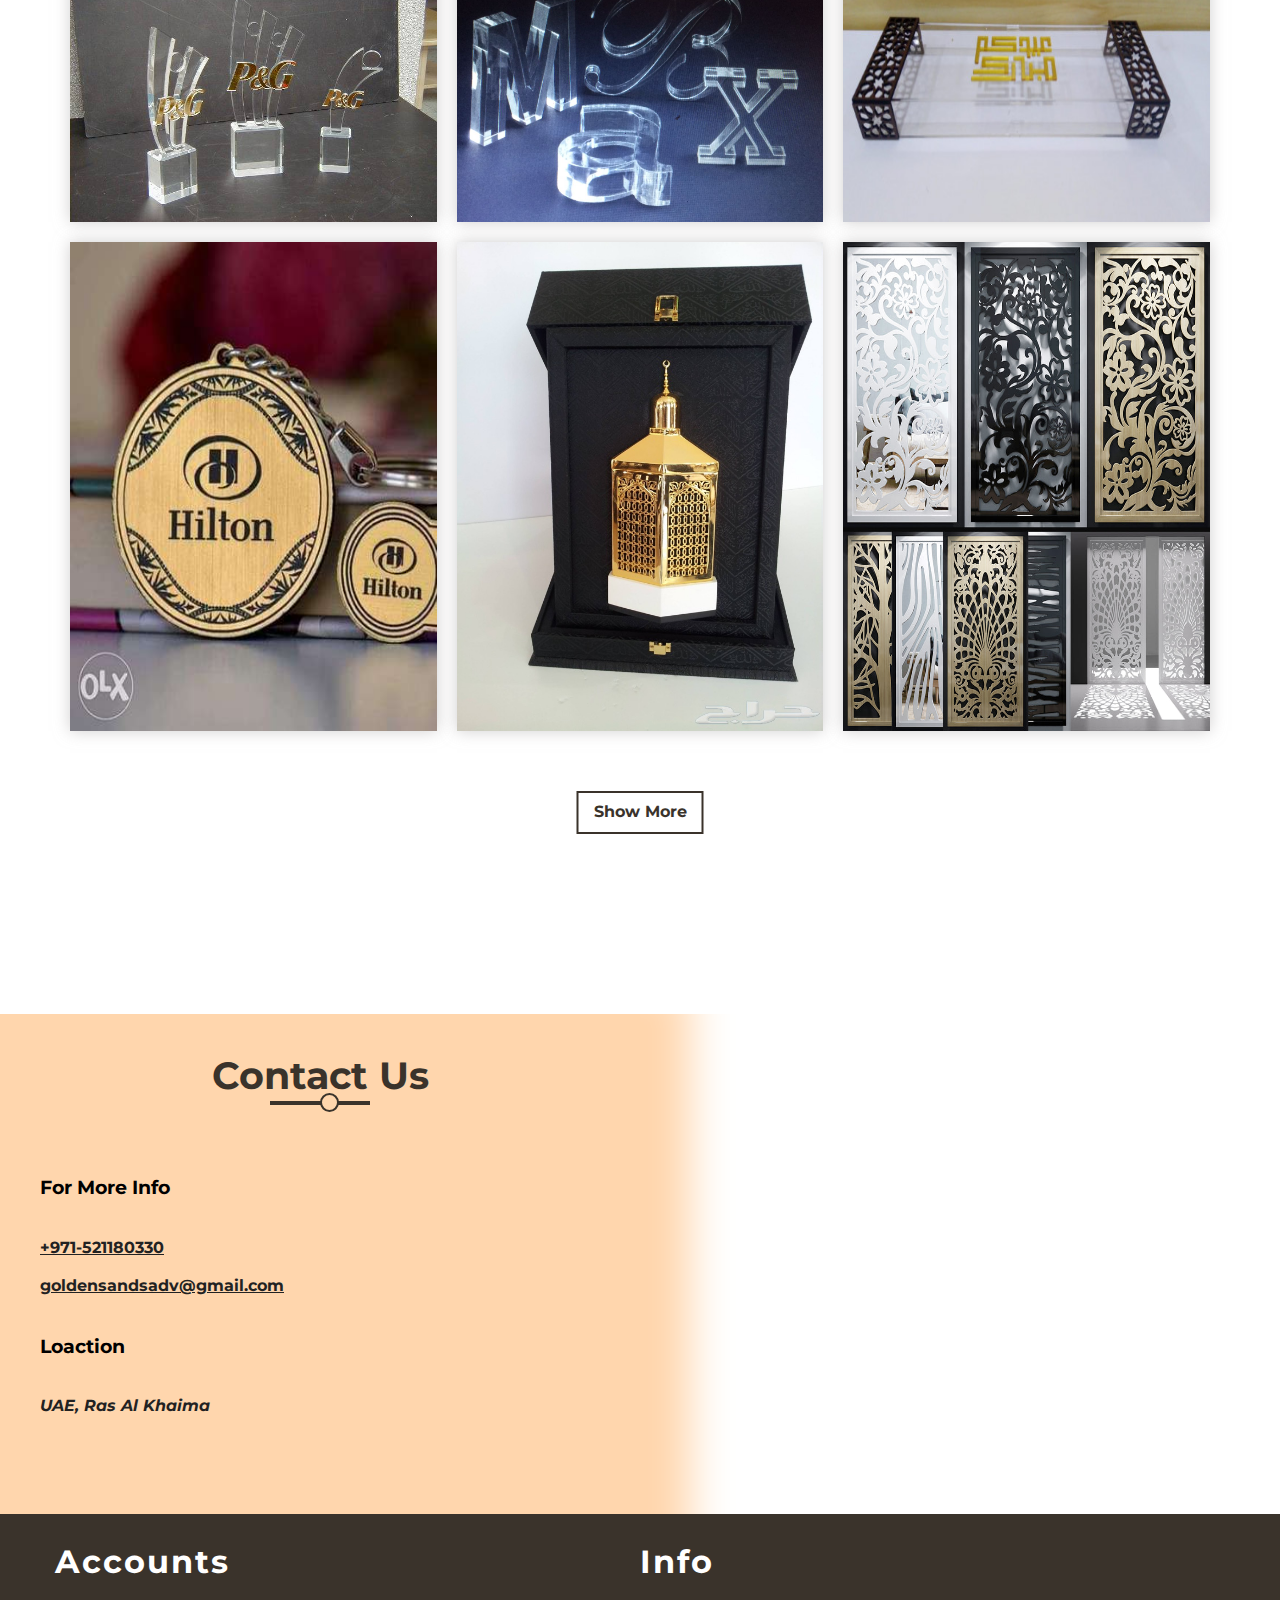
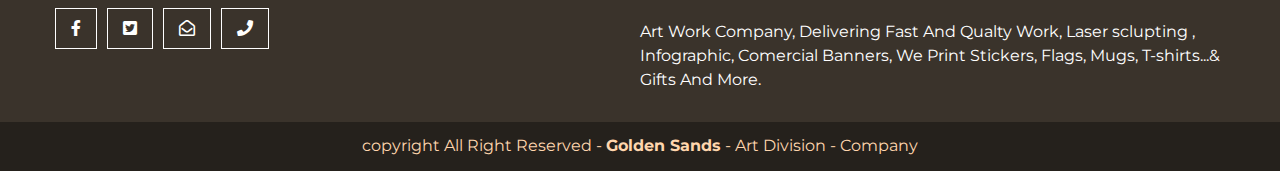
==== commit bc1f19cc: "coded site arabic version and made code inhancement" ====
--- a/index.html
+++ b/index.html
@@ -27,17 +27,17 @@
           <li><a href="#our-work">Our Work</a></li>
           <li><a href="#contact">Contact US</a></li>
           <li>
-            <a href="#"><i class="fas fa-globe-americas"></i> &nbsp;Arabic</a>
+            <a href="ar/ar.html"><i class="fas fa-globe-americas"></i> &nbsp;Arabic</a>
           </li>
           <li class="burger">
             <i class="fas fa-grip-horizontal"></i>
-            <ul class="menu">
+            <ul class="menu hidden">
               <li><a href="#" class="active">Home</a></li>
               <li><a href="#about-us">About Us</a></li>
               <li><a href="#our-work">Our Work</a></li>
               <li><a href="#contact">Contact US</a></li>
               <li>
-                <a href="#"
+                <a href="ar/ar.html"
                   ><i class="fas fa-globe-americas"></i> &nbsp;Arabic</a
                 >
               </li>
@@ -49,7 +49,7 @@
       <section class="container">
         <article class="content">
           <h1>Golden Sands</h1>
-          <h3>Art Devision</h3>
+          <h2>Art Devision</h2>
           <p>
             Art Work Company Based In ( RAK-UAE ), Delivering Fast And Qualty Work,
             Laser sclupting , Infographic, Comercial Banners, We Print Stickers,
@@ -68,7 +68,7 @@
             <h2>Laser Sclupting</h2>
             <p>
               We Sclupt Acrillic, Glass, Wood And Make Instruction
-              Signs-Infographic..., Wall Works With Lighting,
+              Signs-Infographic, Wall Paints, Trophies With Lighting.
             </p>
           </article>
         </section>
@@ -189,7 +189,7 @@
             </div>
           </div>
         </section>
-        <button class="show-img">Show More</button>
+        <button class="show-img"><b>Show More</b></button>
       </section>
     </section>
     <section class="contact" id="contact">
@@ -199,13 +199,40 @@
         </div>
         <article class="contact-info">
           <h3>For More Info</h3>
-          <a href="tel:+971-521180330">+971-521180330</a>
-          <a href="mailto:goldensandsadv@gmail.com">goldensandsadv@gmail.com</a>
+          <a href="tel:+971-521180330"><b>+971-521180330</b></a>
+          <a href="mailto:goldensandsadv@gmail.com"><b>goldensandsadv@gmail.com</b></a>
           <h3>Loaction</h3>
-          <address>UAE, Ras Al Khaima</address>
+          <address><b>UAE, Ras Al Khaima</b></address>
         </article>
       </article>
     </section>
+    <footer>
+      <section class="container">
+        <section class="content">
+          <section class="social-accounts">
+            <h2>Accounts</h2>
+            <ul>
+              <li><a href="https://facebook.com"><i class="fab fa-facebook-f"></i></a></li>
+              <li><a href="https://twiter.com"><i class="fab fa-twitter-square"></i></a></li>
+              <li><a href="mailto:goldensandsadv@gmail.com"><i class="far fa-envelope-open"></i></a></li>
+              <li><a href="tel:+971-521180330"><i class="fas fa-phone"></i></a></li>
+            </ul>
+          </section>
+          <section class="info">
+            <h2>Info</h2>
+            <p>
+              Art Work Company, Delivering Fast And Qualty
+              Work, Laser sclupting , Infographic, Comercial
+              Banners, We Print Stickers, Flags, Mugs, T-shirts...&
+              Gifts And More.
+            </p>
+          </section>
+        </section>
+      </section>
+      <section class="copy">
+        <p>copyright All Right Reserved - <b>Golden Sands</b> - Art Division - Company</p>
+      </section>
+    </footer>
     <!-- JS FIles -->
     <script src="js/main.js"></script>
     <!-- Tilt.Js Libitary -->
--- a/css/main.css
+++ b/css/main.css
@@ -186,12 +186,6 @@
   color: var(--light-clr);
   cursor: pointer;
 }
-nav ul li.burger:hover ul.menu,
-nav ul li.burger:active ul.menu,
-nav ul li.burger:focus ul.menu 
-nav ul li.burger:focus-within ul.menu{
-  display: flex;
-}
 nav ul.menu {
   width: 100%;
   margin: 0;
@@ -201,9 +195,24 @@
   background-color: var(--dark-clr);
   position: absolute;
   left: 0px;
-  top: 65%;
+  top: 100%;
   z-index: 10;
   opacity: 0.8;
+  display: flex;
+}
+nav ul.hidden {
+  display: none;
+}
+nav ul.animation {
+  animation: menu-anim 1s ease 0s 1 ;
+}
+@keyframes menu-anim {
+  from {
+    transform: translateX(-100%);
+  }
+  to {
+    transform: translateX(0px);
+  }
 }
 nav ul.menu li {
   background-color: var(--light-clr);
@@ -329,7 +338,8 @@
   font-size: 32px;
 }
 .about .info .box article p {
-  line-height: 1.4em;
+  margin-top: 20px;
+  line-height: 1.5em;
 }
 /* ==================== */
 .about .benifet {
@@ -493,4 +503,52 @@
   width: fit-content;
   color: #222;
 }
-/* End Contact */+/* End Contact */
+/* Start Footer */
+footer {
+  color: white;
+  background-color: var(--dark-clr);
+}
+footer .container {
+  padding: 30px 0px;
+}
+footer .container .content {
+  display: flex;
+  justify-content: center;
+}
+footer .container .content  h2 {
+  font-size: 2em;
+  margin-bottom: 40px;
+  letter-spacing: 2px;
+}
+footer .container .content .social-accounts {
+  flex: 1 1 100%;
+}
+footer .container .content .social-accounts ul {
+  display: flex;
+}
+footer .container .content .social-accounts a {
+  color: white;
+  padding: 10px 15px;
+  margin-right: 10px;
+  border: 1px solid white;
+  transition: color,background-color .2s;
+}
+footer .container .content .social-accounts li:hover a {
+  color: var(--dark-clr);
+  background-color: var(--light-clr);
+}
+footer .container .content .info {
+  flex: 1 1 100%;
+
+}
+footer .container .content .info p {
+  line-height: 1.5em;
+}
+footer  .copy {
+  text-align: center;
+  padding: 15px 0;
+  color: var(--light-clr);
+  background-color: #25211c;
+}
+/* End Footer */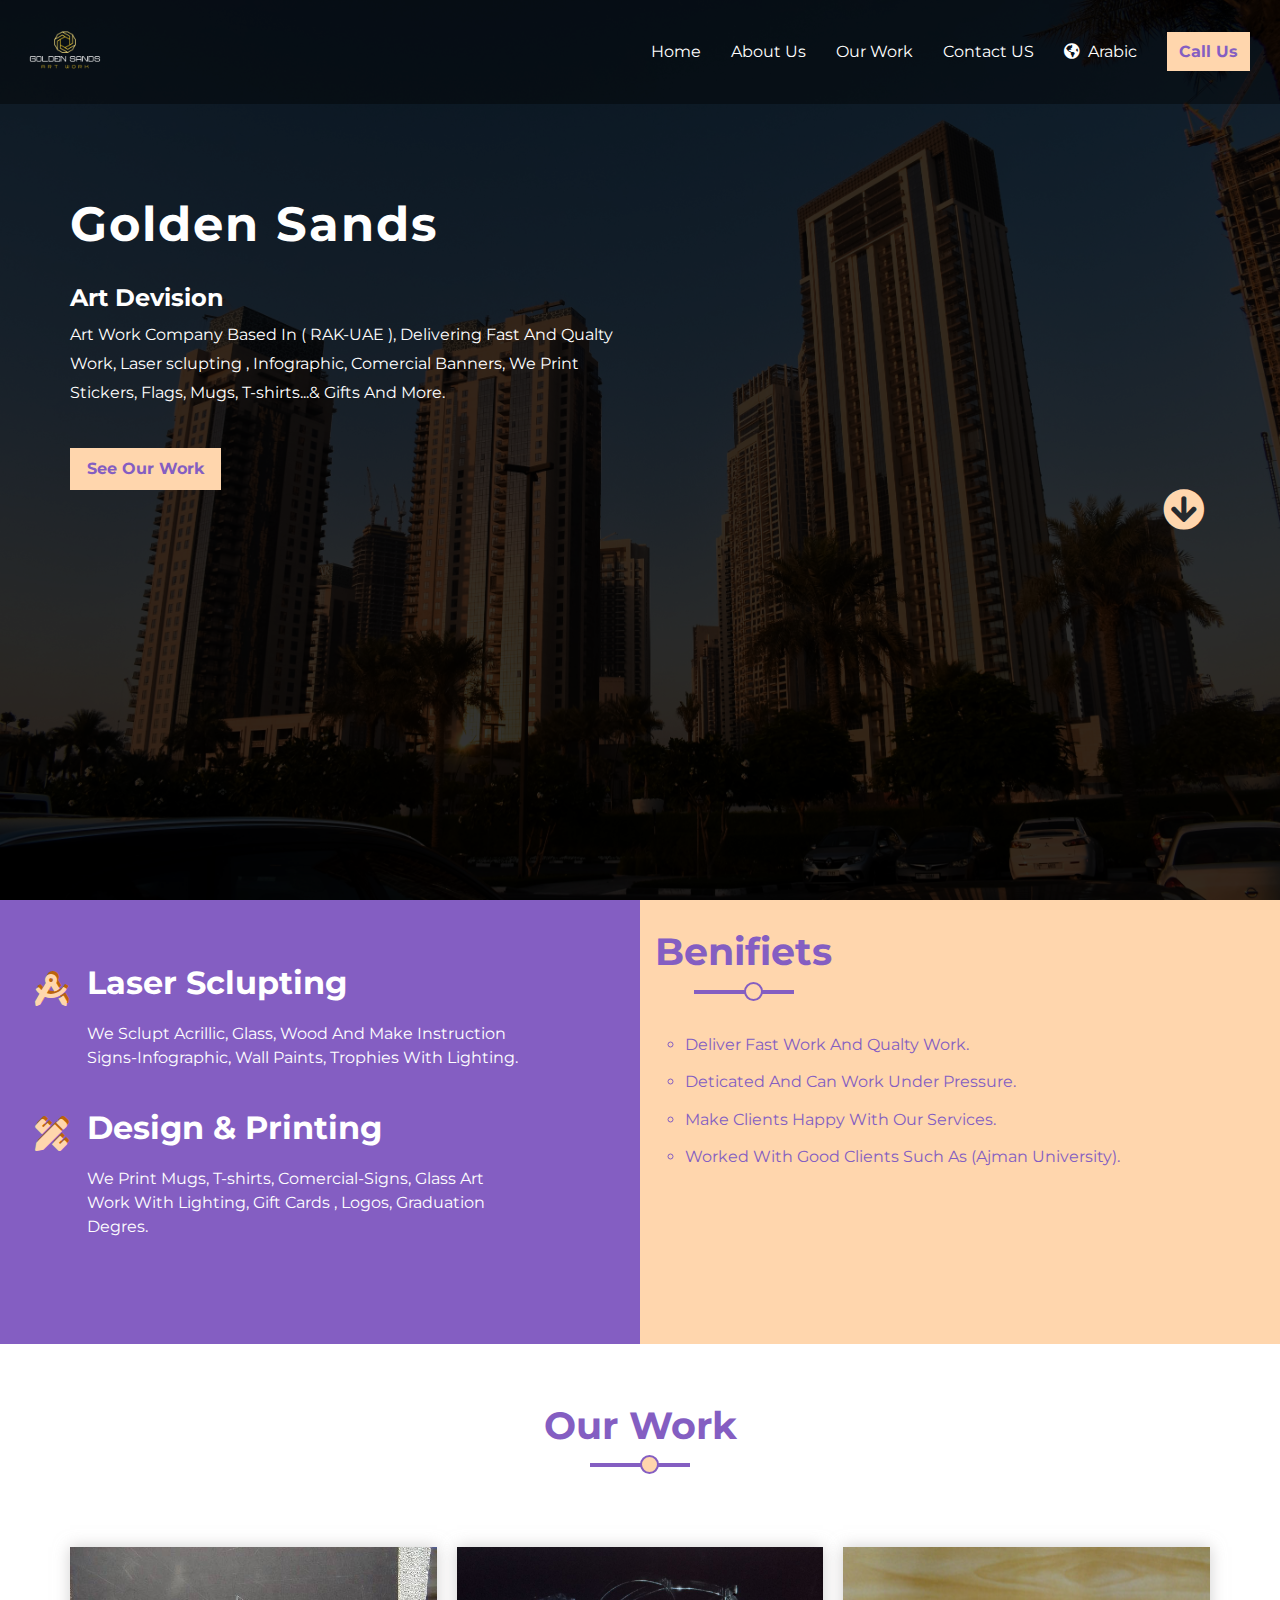
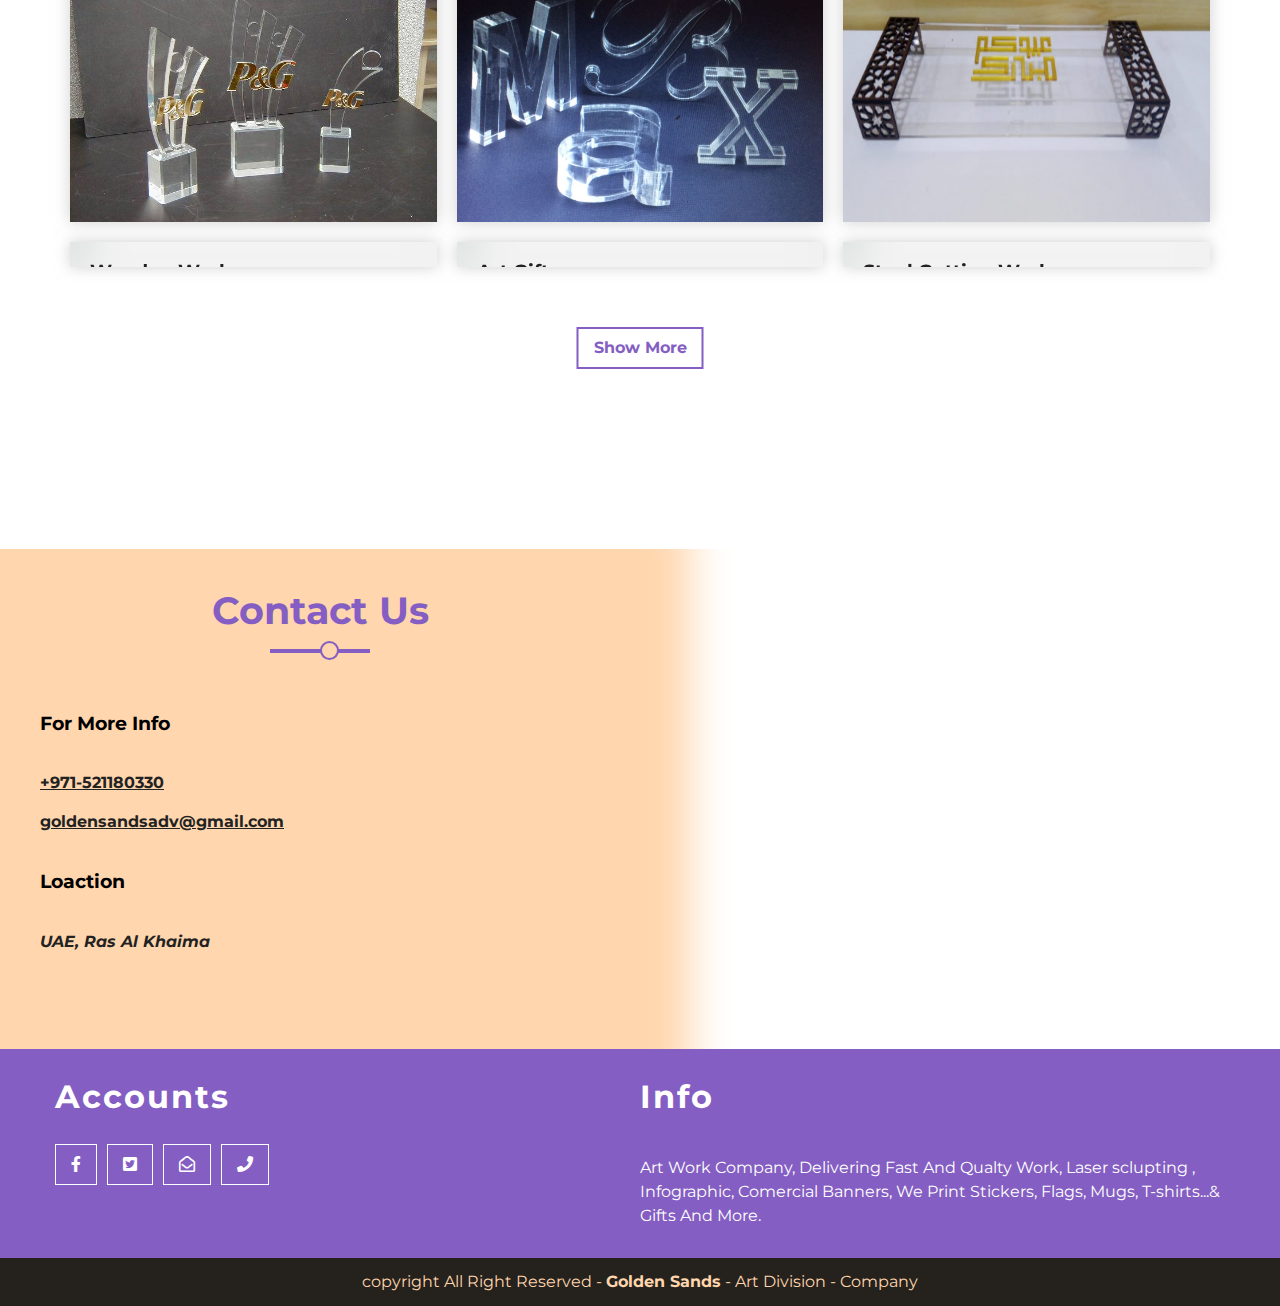
==== commit 59de2305: "Updated navbar&miner changes" ====
--- a/index.html
+++ b/index.html
@@ -1,15 +1,22 @@
 <!DOCTYPE html>
 <html lang="en">
   <head>
+    <!-- Meta Tags -->
     <meta charset="UTF-8" />
     <meta http-equiv="X-UA-Compatible" content="IE=edge" />
     <meta name="viewport" content="width=device-width, initial-scale=1.0" />
+    <meta name="description" content="We Are Golden Sands Company An Art Work Company Based In UAE We Deliver Deliver Art Work Laser Cutting And sculpting , And We Design And Print Instruction Signs , T-Shirts, Logos & Comercial Banners">
+    <meta name="keywords" content="golden sands , art work company, best design compny in UAE, golden sands dubai, design company in dubai, golden sands al  sharjah, laser cutting companies in dubai, laser cutting machine, laser cutting service sharjah, laser cutting services dubai, laser cutting services in uae, laser cutting services in dubai ras al khaimah, commercial company examples, logo design services near me, best design company names, golden sands uae, golden sand, golden sands art division, t shirt printing dubai, t shirt printing near me, cup printing near me, signs design near me, instruction sign, best design companies in ras al khaimah, best company to print artwork, best art company in uae, best laser sclupting company in uae ">
+
+    <!-- Icon & Title -->
     <link rel="shortcut icon" href="imgs/Logo.png" />
-    <title>GoldenSands - Art Work & Sclupting</title>
+    <title>Golden Sands - Art Work Company & Laser Sculpting</title>
+
     <!-- Css Files -->
     <link rel="stylesheet" href="css/Normalize [v8.0.1] .css" />
     <link rel="stylesheet" href="css/main.css" />
     <link rel="stylesheet" href="css/all.min.css" />
+
     <!-- Google Fonts -->
     <link rel="preconnect" href="https://fonts.googleapis.com" />
     <link rel="preconnect" href="https://fonts.gstatic.com" crossorigin />
@@ -19,7 +26,7 @@
     <header>
       <nav>
         <figure class="logo">
-          <img src="imgs/Logo.png" alt="GlodenSand Art Work Compay Logo" />
+          <a href="index.html"><img src="imgs/Logo.png" alt="GlodenSand Art Work Compay Logo" /></a>
         </figure>
         <ul class="larg">
           <li><a href="#" class="active">Home</a></li>
@@ -30,8 +37,18 @@
             <a href="ar/ar.html"><i class="fas fa-globe-americas"></i> &nbsp;Arabic</a>
           </li>
           <li class="burger">
-            <i class="fas fa-grip-horizontal"></i>
+            <i class="fas fa-bars"></i>
             <ul class="menu hidden">
+              <i class="fas fa-times exit"></i>
+              <figure class="logo">
+                <a href="index.html"><img src="imgs/Logo.png" alt="GlodenSand Art Work Compay Logo" /></a>
+              </figure>
+              <ul class="media">
+                <li><a href="https://facebook.com" target="_blank"><i class="fab fa-facebook-f"></i></a></li>
+                <li><a href="https://twiter.com" target="_blank"><i class="fab fa-twitter-square"></i></a></li>
+                <li><a href="mailto:goldensandsadv@gmail.com"><i class="far fa-envelope-open"></i></a></li>
+                <li><a href="tel:+971-521180330"><i class="fas fa-phone"></i></a></li>
+              </ul>
               <li><a href="#" class="active">Home</a></li>
               <li><a href="#about-us">About Us</a></li>
               <li><a href="#our-work">Our Work</a></li>
@@ -60,6 +77,7 @@
         <i class="fas fa-arrow-circle-down svg" id="svg"></i>
       </section>
     </header>
+    
     <section class="about" id="about-us">
       <section class="info">
         <section class="box">
@@ -98,6 +116,7 @@
       </article>
     </section>
     </section>
+
     <section class="our-work" id="our-work">
       <section class="container">
         <article class="head">
@@ -126,21 +145,21 @@
             </div>
           </div>
           <div class="box">
-            <img src="imgs/CRAFT [wooden , ...]/craft - 1.jpg" alt="">
+            <img src="imgs/CRAFTS/craft - 7.jpg" alt="">
             <div class="overlay">
               <h3>Wooden Work</h3>
-              <p>Wodden Key Hanger For Hilton.</p>
-            </div>
-          </div>
-          <div class="box">
-            <img src="imgs/CRAFT [wooden , ...]/craft - 3.jpg" alt="">
+              <p>Creative Wodden Key Hanger.</p>
+            </div>
+          </div>
+          <div class="box">
+            <img src="imgs/CRAFTS/craft - 3.jpg" alt="">
             <div class="overlay">
               <h3>Art Gifts</h3>
               <p>A Beutifull light Source Gift With A Box "Phanos".</p>
             </div>
           </div>
           <div class="box">
-            <img src="imgs/CRAFT [wooden , ...]/craft - 5.jpg" alt="">
+            <img src="imgs/CRAFTS/craft - 5.jpg" alt="">
             <div class="overlay">
               <h3>Steel Cutting Work</h3>
               <p>Make Custom Shapes Using Laser Cutting And Sclupting</p>
@@ -168,7 +187,7 @@
             </div>
           </div>
           <div class="box hidden">
-            <img src="imgs/ACRYLIC - WORk/acrylic - 6.jpg" alt="">
+            <img src="imgs/ACRYLIC - WORk/acrilic - 5.png" alt="">
             <div class="overlay">
               <h3>Laser Cutting - Acrilic Work</h3>
               <p>Award Made Using Laser Sclupting Machine.</p>
@@ -192,6 +211,7 @@
         <button class="show-img"><b>Show More</b></button>
       </section>
     </section>
+    
     <section class="contact" id="contact">
       <article class="content">
         <div class="head">
@@ -206,14 +226,15 @@
         </article>
       </article>
     </section>
+
     <footer>
       <section class="container">
         <section class="content">
           <section class="social-accounts">
             <h2>Accounts</h2>
             <ul>
-              <li><a href="https://facebook.com"><i class="fab fa-facebook-f"></i></a></li>
-              <li><a href="https://twiter.com"><i class="fab fa-twitter-square"></i></a></li>
+              <li><a href="https://facebook.com" target="_blank"><i class="fab fa-facebook-f"></i></a></li>
+              <li><a href="https://twiter.com" target="_blank"><i class="fab fa-twitter-square"></i></a></li>
               <li><a href="mailto:goldensandsadv@gmail.com"><i class="far fa-envelope-open"></i></a></li>
               <li><a href="tel:+971-521180330"><i class="fas fa-phone"></i></a></li>
             </ul>
@@ -233,6 +254,7 @@
         <p>copyright All Right Reserved - <b>Golden Sands</b> - Art Division - Company</p>
       </section>
     </footer>
+
     <!-- JS FIles -->
     <script src="js/main.js"></script>
     <!-- Tilt.Js Libitary -->
--- a/css/main.css
+++ b/css/main.css
@@ -4,6 +4,7 @@
   --light-clr: #ffd6ad;
   --dark-clr: #3a332b;
   --med-clr: #67635d;
+  --dark-clr: #845ec2;
   --semi-white: #67635d;
 }
 /* Variables End */
@@ -22,6 +23,19 @@
   -moz-scroll-behavior: smooth;
   -webkit-scroll-behavior: smooth;
 }
+body::-webkit-scrollbar {
+  width: 13px;
+  background: #ffd6adad;
+}
+body::-webkit-scrollbar-thumb {
+  background: #3a332ba2;
+}
+body::-webkit-scrollbar:hover {
+    background: var(--light-clr);
+}
+body::-webkit-scrollbar-thumb:hover {
+  background: var(--dark-clr);
+}
 .container {
   padding-left: 15px;
   padding-right: 15px;
@@ -46,19 +60,16 @@
 ul {
   list-style: none;
 }
-figure {
-  margin: 0;
-}
 .head h2 {
+  width: max-content;
+  font-size: 38px;
+  position: relative;
   color: var(--dark-clr);
-  width: fit-content;
-  font-size: 38px;
-  position: relative;
 }
 .head h2::before {
   content: '';
   position: absolute;
-  bottom: -8px;
+  bottom: -20px;
   left: 50%;
   background-color: var(--dark-clr);
   width: 100px;
@@ -68,7 +79,7 @@
 .head h2::after {
   content: '';
   position: absolute;
-  bottom: -15px;
+  bottom: -27px;
   left: 50%;
   width: 15px;
   height: 15px;
@@ -118,7 +129,7 @@
 }
 nav .logo img {
   max-height: 100px;
-  width: 130px;
+  width: 100px;
 }
 nav ul {
   display: flex;
@@ -138,7 +149,7 @@
   transition: 0.3s;
   overflow: hidden;
 }
-nav ul a:before {
+nav ul > a:before {
   content: "";
   position: absolute;
   left: 50%;
@@ -149,12 +160,12 @@
   transform: translateX(-50%);
   transition: width 0.2s linear;
 }
-nav ul a.active,
-nav ul a:hover {
-  color: var(--light-clr);
-}
-nav ul a.active::before,
-nav ul a:hover:not(a.btn, ul.menu li)::before {
+nav ul > a.active,
+nav ul > a:hover {
+  color: var(--light-clr);
+}
+nav ul > a.active::before,
+nav ul > a:hover:not(a.btn, ul.menu li)::before {
   width: 100%;
 }
 nav a.btn {
@@ -187,20 +198,19 @@
   cursor: pointer;
 }
 nav ul.menu {
-  width: 100%;
+  width: 320px;
+  height: 100vh;
   margin: 0;
   padding: 0;
-  display: none;
+  display: flex;
   flex-direction: column;
-  background-color: var(--dark-clr);
-  position: absolute;
+  position: fixed;
   left: 0px;
-  top: 100%;
+  top: 0px;
   z-index: 10;
-  opacity: 0.8;
-  display: flex;
-}
-nav ul.hidden {
+  background-color: var(--light-clr);
+}
+nav ul.menu.hidden {
   display: none;
 }
 nav ul.animation {
@@ -214,19 +224,51 @@
     transform: translateX(0px);
   }
 }
-nav ul.menu li {
-  background-color: var(--light-clr);
-  border-bottom: 1px solid var(--dark-clr);
-}
-nav ul.menu li a {
+nav ul.menu > * {
+  flex-basis: 100%;
+}
+nav ul .exit {
+  padding: 1rem;
+  position: absolute;
+  top: 0;
+  right: 0;
+  color: white;
+  background: red;
+}
+nav ul .exit:hover {
+  background: rgba(255, 0, 0 , 80%);
+}
+nav ul figure {
+  text-align: center;
+  background-color: var(--dark-clr);
+}
+nav ul.media {
+  justify-content: center;
+  background-color: var(--dark-clr);
+}
+nav ul.media li a{
+  padding: 5px 8px;
+  width: 50px;
+  height: 50px;
+  font-size: 22px;
+  color: var(--light-clr);
+}
+nav ul.media li a:hover {
+  text-shadow: 0 0 3px var(--light-clr);
+}
+nav ul.menu > li {
+  display: flex;
+  align-items: center;
+  border-top: 2px solid #e9b582;
+  transition: 0.2s linear;
+}
+nav ul.menu > li a {
   display: block;
-  padding: 15px 0;
   color: var(--dark-clr);
   transition: 0.2s linear;
 }
-nav ul.menu li a:hover,
-nav ul.menu li a:active {
-  padding-left: 10px;
+nav ul.menu > li:hover {
+  background-color: #e9b582;
 }
 header .container {
   display: flex;
@@ -248,7 +290,7 @@
 }
 header .content a {
   display: block;
-  width: fit-content;
+  width: max-content;
   font-weight: bold;
   color: var(--dark-clr);
   text-decoration: none;
@@ -313,7 +355,7 @@
   font-size: 32px;
   padding: 8px 20px;
 }
-@media (max-widt: 767px) {
+@media (max-width: 767px) {
   .about .info .box .ico{
     padding: 0 0;
   }
@@ -417,6 +459,11 @@
   -moz-backdrop-filter: blur(20px);
   -webkit-backdrop-filter: blur(20px);
   transition: bottom 0.4s;
+}
+@supports not (backdrop-filter) {
+  .work-imgs .box .overlay {
+    background-color: var(var(-light-clr));
+  }
 }
 .work-imgs .box .overlay p {
   margin-top: 15px;
@@ -516,6 +563,15 @@
   display: flex;
   justify-content: center;
 }
+@media (max-width: 600px) {
+  footer .container .content  {
+    flex-direction: column;
+    justify-content: center;
+    align-items: center;
+    gap: 40px;
+    text-align: center;
+  }
+}
 footer .container .content  h2 {
   font-size: 2em;
   margin-bottom: 40px;
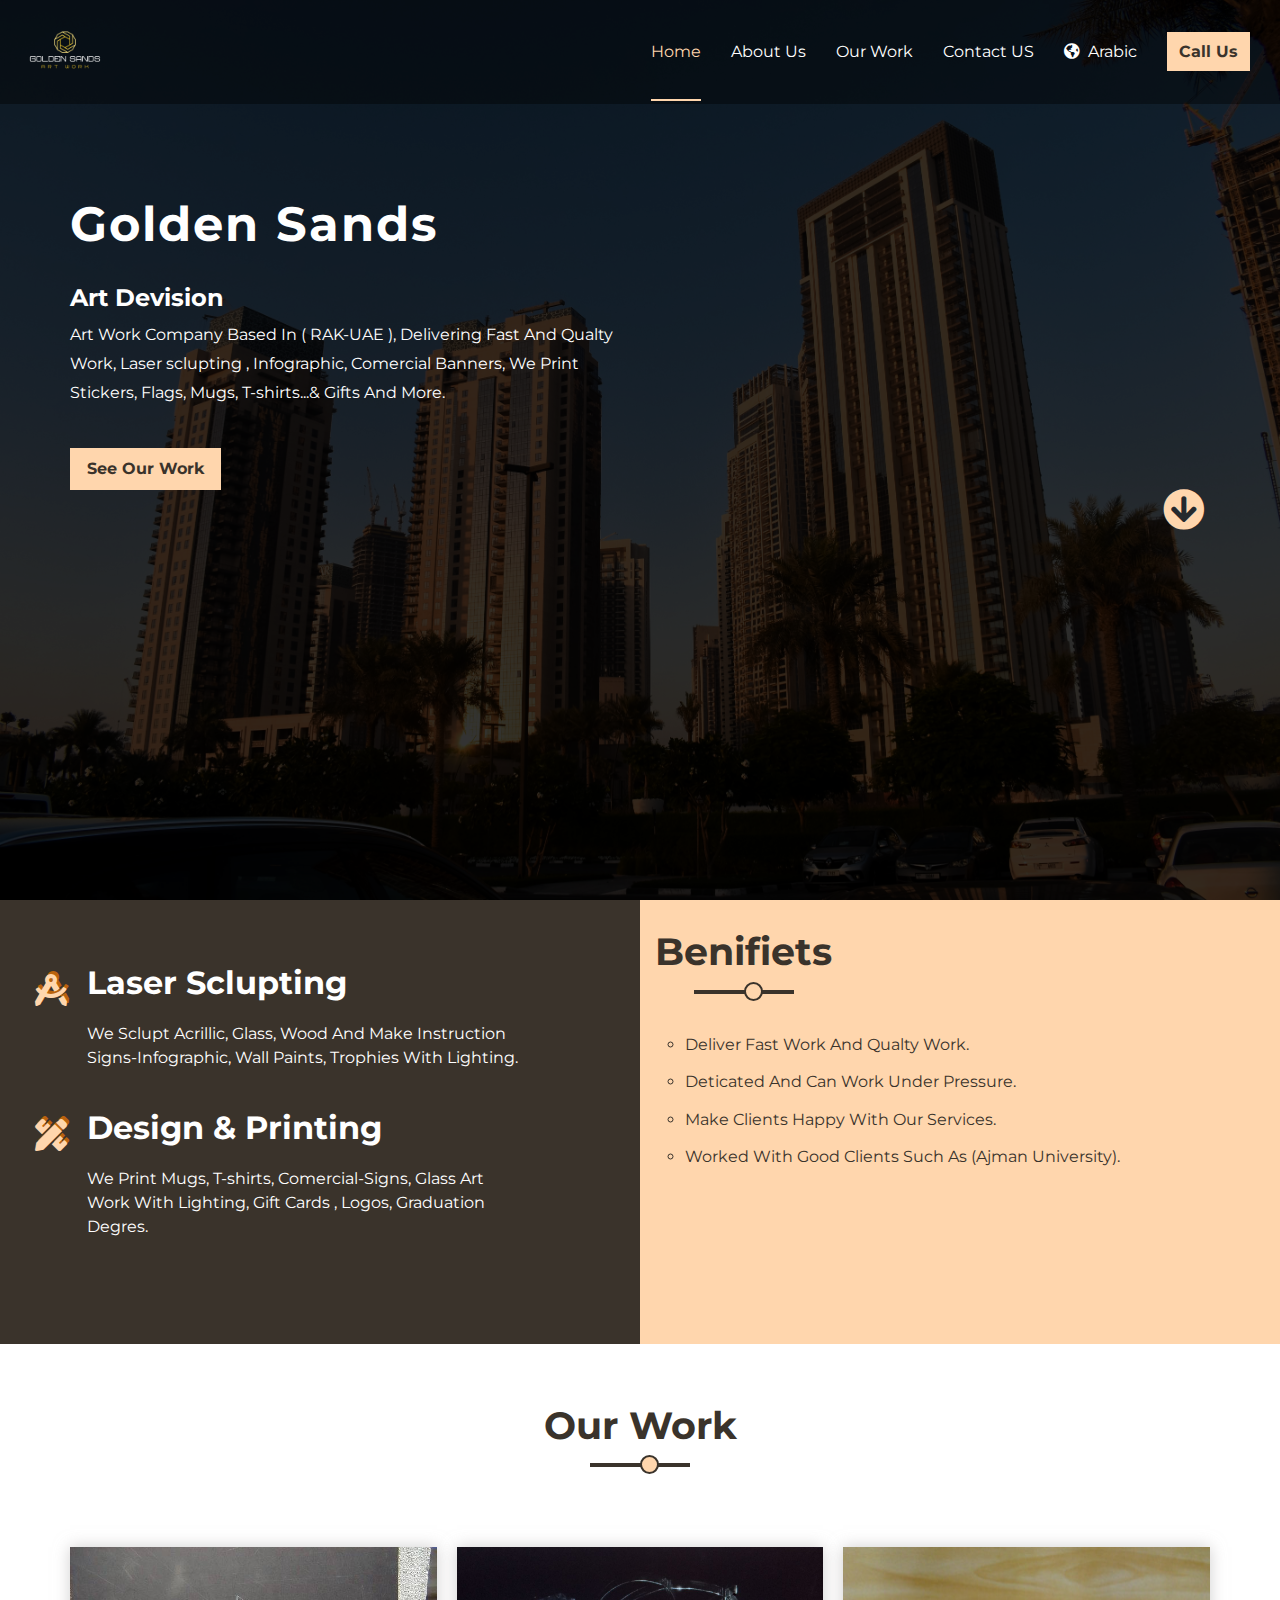
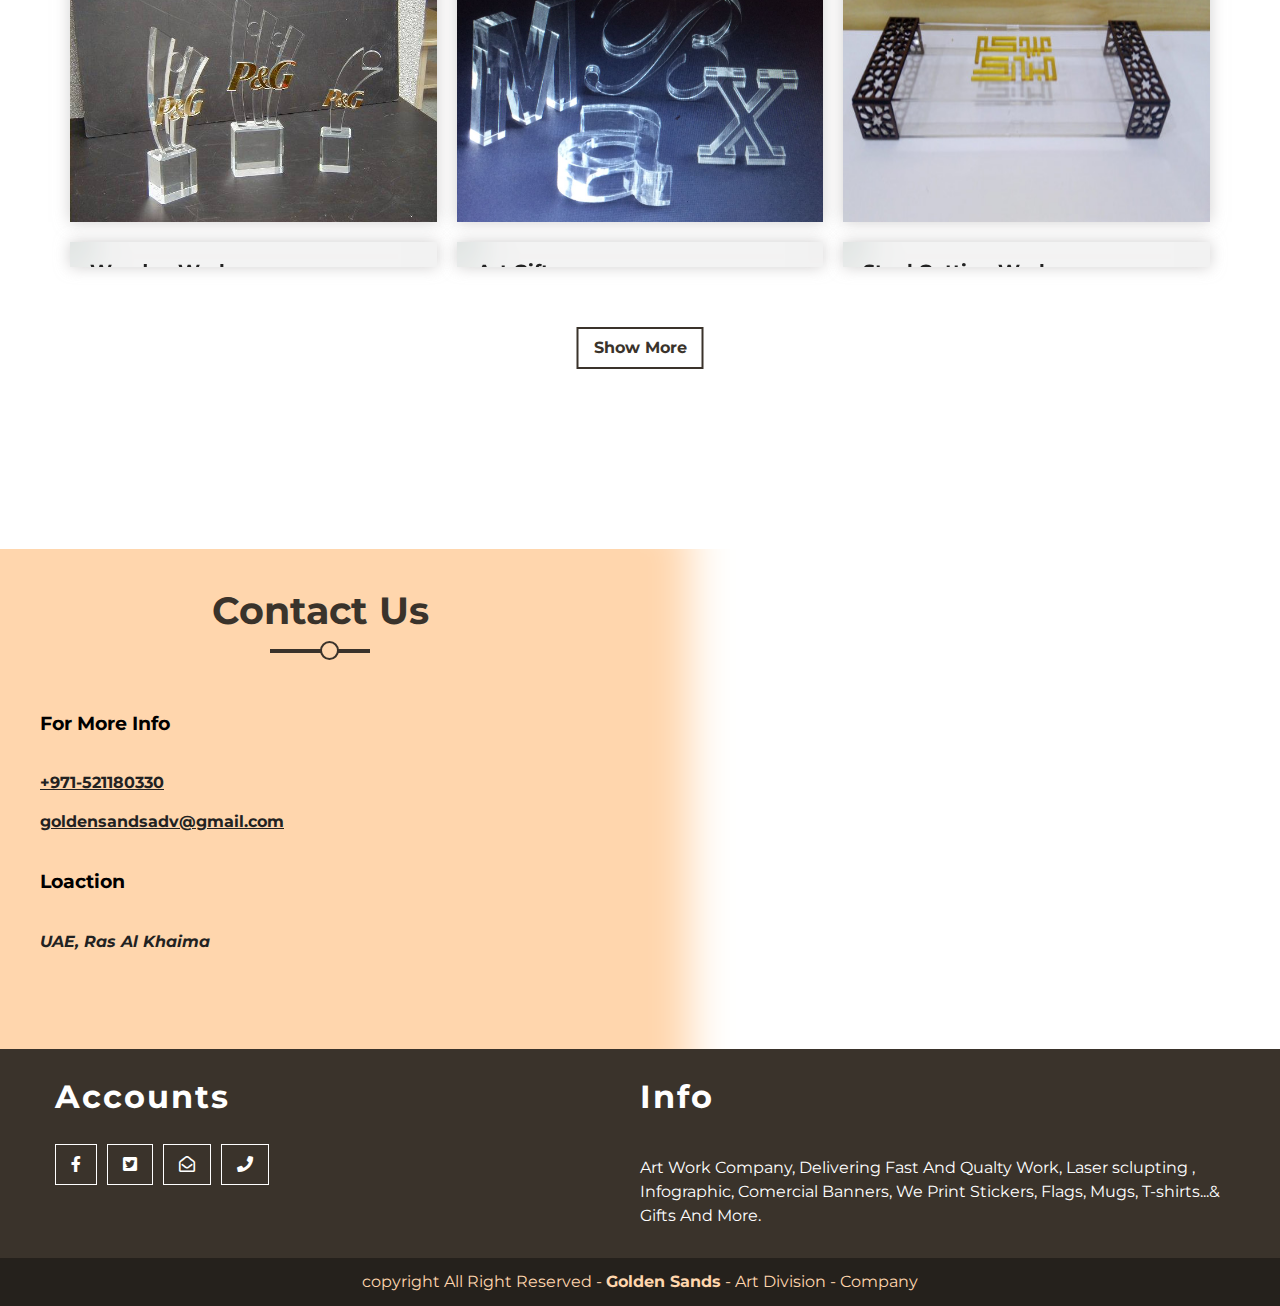
==== commit 470472fe: "code enhancement & prelaoder" ====
--- a/index.html
+++ b/index.html
@@ -9,7 +9,7 @@
     <meta name="keywords" content="golden sands , art work company, best design compny in UAE, golden sands dubai, design company in dubai, golden sands al  sharjah, laser cutting companies in dubai, laser cutting machine, laser cutting service sharjah, laser cutting services dubai, laser cutting services in uae, laser cutting services in dubai ras al khaimah, commercial company examples, logo design services near me, best design company names, golden sands uae, golden sand, golden sands art division, t shirt printing dubai, t shirt printing near me, cup printing near me, signs design near me, instruction sign, best design companies in ras al khaimah, best company to print artwork, best art company in uae, best laser sclupting company in uae ">
 
     <!-- Icon & Title -->
-    <link rel="shortcut icon" href="imgs/Logo.png" />
+    <link rel="shortcut icon" href="imgs/favicon.png" />
     <title>Golden Sands - Art Work Company & Laser Sculpting</title>
 
     <!-- Css Files -->
@@ -23,10 +23,19 @@
     <link href="https://fonts.googleapis.com/css2?family=Montserrat:ital,wght@0,100;0,200;0,300;0,400;0,500;0,600;0,700;0,800;0,900;1,100;1,200;1,300;1,400;1,500;1,600;1,700;1,800;1,900&display=swap" rel="stylesheet"/>
   </head>
   <body>
+    <div class="preloader">
+      <div class="content">
+        <span></span>
+        <span></span>
+        <span></span>
+        <span></span>
+        <span></span>
+      </div>
+    </div>
     <header>
       <nav>
         <figure class="logo">
-          <a href="index.html"><img src="imgs/Logo.png" alt="GlodenSand Art Work Compay Logo" /></a>
+          <a href="index.html"><img src="imgs/favicon.png" alt="GlodenSand Art Work Compay Logo" /></a>
         </figure>
         <ul class="larg">
           <li><a href="#" class="active">Home</a></li>
@@ -41,7 +50,7 @@
             <ul class="menu hidden">
               <i class="fas fa-times exit"></i>
               <figure class="logo">
-                <a href="index.html"><img src="imgs/Logo.png" alt="GlodenSand Art Work Compay Logo" /></a>
+                <a href="index.html"><img src="imgs/favicon.png" alt="GlodenSand Art Work Compay Logo" /></a>
               </figure>
               <ul class="media">
                 <li><a href="https://facebook.com" target="_blank"><i class="fab fa-facebook-f"></i></a></li>
@@ -257,6 +266,7 @@
 
     <!-- JS FIles -->
     <script src="js/main.js"></script>
+    <script src="js/preloader.js"></script>
     <!-- Tilt.Js Libitary -->
     <script type="text/javascript" src="js/vanilla-tilt.min.js"></script>
     <script type="text/javascript" >
--- a/css/main.css
+++ b/css/main.css
@@ -4,7 +4,6 @@
   --light-clr: #ffd6ad;
   --dark-clr: #3a332b;
   --med-clr: #67635d;
-  --dark-clr: #845ec2;
   --semi-white: #67635d;
 }
 /* Variables End */
@@ -36,6 +35,62 @@
 body::-webkit-scrollbar-thumb:hover {
   background: var(--dark-clr);
 }
+
+/* Start Pre-Loader */
+.preloader {
+  width: 100vw;
+  height: 100vh;
+  position: fixed;
+  top: 0;
+  left: 0%;
+  background-color: var(--dark-clr);
+  color: var(--light-clr);
+  z-index: 10;
+  transition: 1.5s ease-in-out;
+}
+.preloader .content {
+  height: 100px;
+  position: absolute;
+  top: 50%;
+  left: 50%;
+  transform: translate(-50%, -50%);
+  display: flex;
+  justify-content: center;
+  align-items: flex-end;
+}
+.preloader .content span {
+  display: block;
+  width: 20px;
+  height: 10px;
+  margin: 0px 2px;
+  background-color: var(--light-clr);
+  animation: load 2s ease-in-out infinite ;
+}
+.preloader  .content span:nth-of-type(2) {
+  animation-delay: .2s;
+}
+.preloader  .content span:nth-of-type(3) {
+  animation-delay: .4s;
+}
+.preloader  .content span:nth-of-type(4) {
+  animation-delay: .6s;
+}
+.preloader  .content span:last-of-type {
+  animation-delay: .8s;
+}
+
+@keyframes load {
+  0%, 75%, 100% {
+    height: 10px;
+    background-color: var(--light-clr);
+  }
+  25% {
+    height: 60px;
+    background-color: #cca176;
+  }
+}
+/* End Pre-Loader */
+
 .container {
   padding-left: 15px;
   padding-right: 15px;
@@ -149,7 +204,7 @@
   transition: 0.3s;
   overflow: hidden;
 }
-nav ul > a:before {
+nav ul li > a:before {
   content: "";
   position: absolute;
   left: 50%;
@@ -160,12 +215,12 @@
   transform: translateX(-50%);
   transition: width 0.2s linear;
 }
-nav ul > a.active,
-nav ul > a:hover {
-  color: var(--light-clr);
-}
-nav ul > a.active::before,
-nav ul > a:hover:not(a.btn, ul.menu li)::before {
+nav ul li > a.active,
+nav ul li > a:hover {
+  color: var(--light-clr);
+}
+nav ul li > a.active::before,
+nav ul li > a:hover:not(a.btn, ul.menu li)::before {
   width: 100%;
 }
 nav a.btn {
